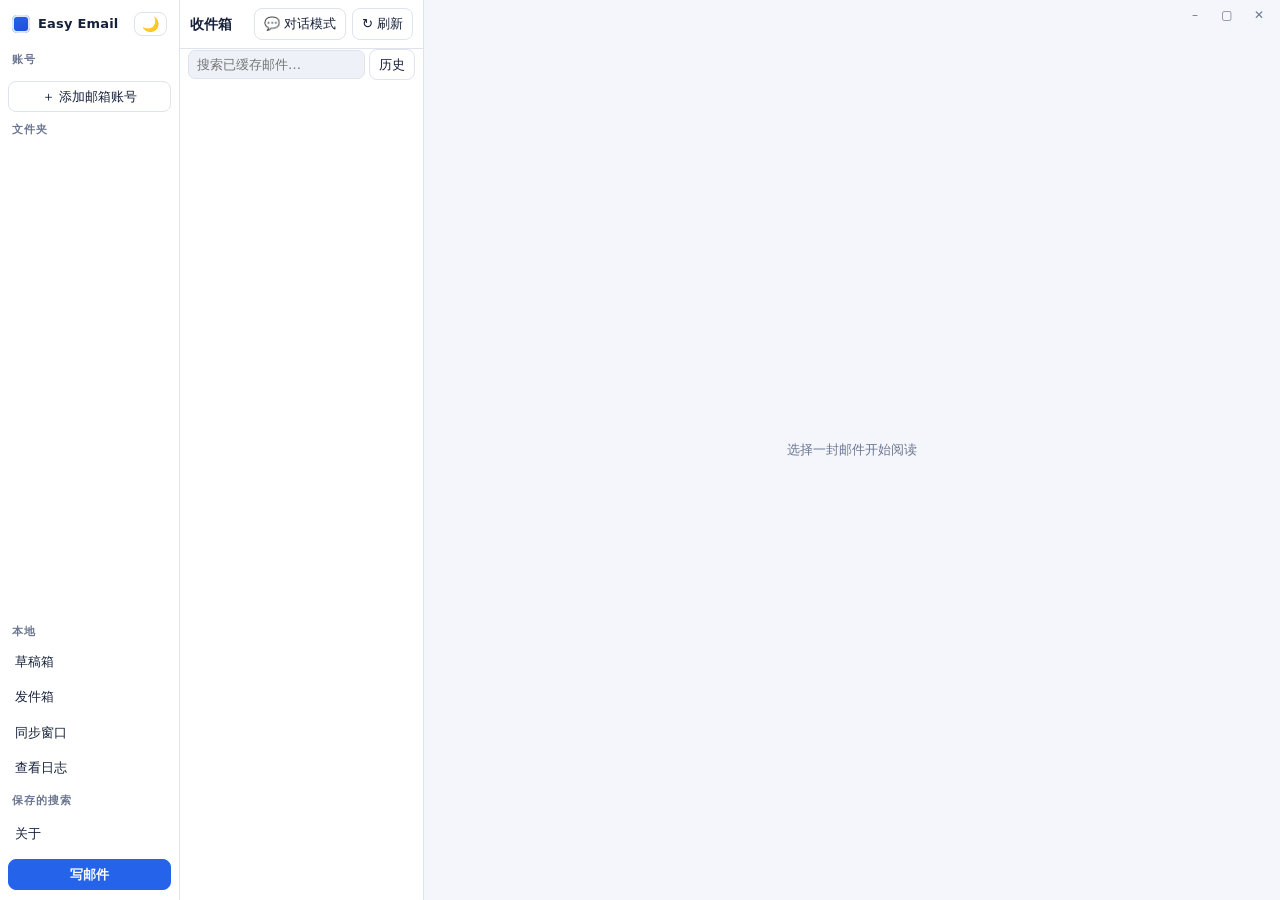
==== src/index.html @ 01ae7f0e "索引健康的自动探测与 heal：09 目标 5 剩下的（第 92 轮） - cache.rs 三件：fts_integrity_ok()（FTS5 自己的 integrity-check）、index" ====
<!DOCTYPE html>
<html lang="zh-CN">
  <head>
    <meta charset="UTF-8" />
    <meta name="viewport" content="width=device-width, initial-scale=1.0" />
    <!--
      The shell's own CSP. Mail bodies never render in this document: they go into a sandboxed
      iframe with its own stricter policy (see app.js -> buildSandboxedDocument).

      `img-src` has to permit https/http even though this document never renders mail HTML. A
      document loaded via `srcdoc` *inherits* the embedding document's CSP, and the two policies
      intersect. The iframe's own meta policy is what actually gates remote images — `data: blob:`
      by default, plus `https: http:` only after the user opts in for one message — so leaving
      `img-src` narrow here does not add protection, it only makes that per-message opt-in
      impossible: the shell's `img-src 'self' data:` won the intersection and every remote image
      failed to load with `naturalWidth: 0` even after "显示图片" was clicked.
    -->
    <meta
      http-equiv="Content-Security-Policy"
      content="default-src 'self'; img-src 'self' data: blob: https: http:; style-src 'self' 'unsafe-inline'; script-src 'self'; connect-src 'self' ipc: http://ipc.localhost"
    />
    <title>Easy Email</title>
    <link rel="stylesheet" href="style.css" />
    <!-- Must be synchronous and in <head>: it stamps `data-theme` before the first paint. See the
         header comment in theme.js. -->
    <script src="theme.js"></script>
  </head>
  <body>
    <div id="app">
      <!--
        The window's own title bar, drawn here because the native one is off (`decorations: false`).
        Two reason      <!-- ---------------------------------------------------------------- accounts + folders -->
      <aside id="sidebar">
        <div class="brand" data-tauri-drag-region>
          <span class="brand-mark"></span>
          <span>Easy Email</span>
          <button id="btn-theme" class="btn ghost icon" title="切换到深色模式" aria-label="切换主题">🌙</button>
        </div>

        <div class="section">
          <div class="section-title">账号</div>
          <div id="account-list" class="account-list"></div>
          <button id="btn-add-account" class="btn ghost block">＋ 添加邮箱账号</button>
        </div>

        <div class="section grow">
          <div class="section-title">文件夹</div>
          <div id="mailbox-list" class="mailbox-list"></div>
        </div>

        <!--
          Drafts are local (`user.db`), not a server folder, so they are listed separately from the
          mailbox tree rather than mixed into it: a "草稿箱" that appears only after the server
          answers would be missing exactly when the network is, which is when drafts matter most.
        -->
        <div class="section">
          <div class="section-title">本地</div>
          <button id="btn-drafts" class="row" type="button">
            <span class="label">草稿箱</span>
            <span id="drafts-count" class="count"></span>
          </button>
          <button id="btn-outbox" class="row" type="button">
            <span class="label">发件箱</span>
            <span id="outbox-count" class="count"></span>
          </button>
          <button id="btn-sync-window" class="row" type="button" title="决定客户端往回取多少邮件">
            <span class="label">同步窗口</span>
            <span id="sync-window-value" class="count"></span>
          </button>
          <!--
            The log, readable. Rotation (8 MB, seven files) only means something to the user if they
            can look at the thing being rotated; otherwise the cap is a promise about a file nobody
            sees.
          -->
          <button id="btn-log" class="row" type="button" title="查看最近的程序日志（最多 500 行，内容已脱敏）">
            <span class="label">查看日志</span>
          </button>
        </div>

        <!--
          Searches the user asked to keep (`design/09` §1 goal 7, SRCH-05). A row runs the query;
          the ✕ beside it deletes it, and ✎ renames it — three actions that all need a click the user
          meant, which is why delete and rename are separate small buttons rather than a menu on the
          row itself. The "所有账号" label is what the row shows when it is global: without it, a
          global row appearing after an account switch looks like it followed the user, which is
          exactly the thing that makes people wonder whether their mail leaked between accounts.
        -->
        <div class="section">
          <div class="section-title">保存的搜索</div>
          <div id="saved-searches" class="saved-searches"></div>
        </div>

        <!--
          Which build this is, and how to get a newer one. The version had no home in the UI at all
          before this: the only place it existed was the installer's filename, which is not something
          a user reporting a bug can be asked to read out.
        -->
        <div class="section">
          <button id="btn-about" class="row" type="button">
            <span class="label">关于</span>
            <span id="about-version" class="count"></span>
          </button>
        </div>

        <button id="btn-compose" class="btn primary block">写邮件</button>
      </aside>

      <!-- ---------------------------------------------------------------- message list -->
      <main id="list-pane">
        <header class="pane-header" data-tauri-drag-region>
          <h1 id="mailbox-title">收件箱</h1>
          <div class="pane-actions">
            <!--
              One switch for the whole app, not one per conversation: the user asked for "选了一个模式就
              全是这个模式". It is a preference, so it is remembered across restarts, and the label says
              which mode is *active* rather than what clicking will do.
            -->
            <button id="btn-view-mode" class="btn ghost" title="切换阅读视图">💬 对话模式</button>
            <button id="btn-refresh" class="btn ghost" title="重新拉取">↻ 刷新</button>
          </div>
        </header>
        <!--
          Says out loud that what is on screen came from the cache, not from the server, and why.
          Without it a stale inbox reads as an up-to-date one, which is the failure this whole cache
          exists to avoid (`design/20-v0.2-plan.md` V2-B). The wording comes from the backend's
          failure kind: "cannot reach the server" and "credential refused" need different remedies.
        -->
        <div id="sync-banner" class="sync-banner" hidden></div>
        <!--
          Search runs entirely against the local cache, so it keeps working offline and never waits
          on the server. The placeholder says so, because "no results" here can mean "not cached
          yet" rather than "not in your mailbox".
        -->
        <div class="search-bar">
          <input
            id="search-input"
            type="search"
            placeholder="搜索已缓存邮件…"
            autocomplete="off"
            spellcheck="false"
            title="多个词是 AND。可按字段限定：from: / to: / subject: / body: / filename:（附件名）。has:attachment 只找带附件的邮件。"
          />
          <button id="btn-search-clear" class="btn ghost" hidden title="退出搜索">✕</button>
          <!--
            Keeping the query in the box. Hidden until there is something to keep, because a "save"
            button next to an empty search box is a button that can only fail.
          -->
          <button
            id="btn-search-save"
            class="btn ghost"
            hidden
            title="把这个查询保存到侧栏，下次直接点"
          >
            保存
          </button>
          <!--
            What was just searched. A button rather than a focus popup: the panel appears when asked,
            because "I only want to change one word" should not begin with closing something.
          -->
          <button id="btn-search-history" class="btn ghost" title="最近搜过的查询">历史</button>
          <!--
            The dropdown itself. Hidden until the history button is pressed, and closed by anything
            that means "not this": another search, a click elsewhere, Escape. A panel that stays is a
            panel that ends up in a screenshot. It lives inside the bar so its absolute position is
            measured against the pane rather than the window.
          -->
          <div id="search-history" class="search-history" hidden></div>
        </div>
        <div id="search-status" class="search-status" hidden></div>
        <!--
          "Why does search not find that mail?" — asked here, answered here. The index is a second
          copy of the mail, and a row can leave it without anything failing, so nothing would ever
          say a word unless something asked. The repair is a button, not a background job: the
          rebuild clears the index first, so a search during it answers with less.
        -->
        <div id="index-health" class="index-health" hidden></div>
        <div id="message-list" class="message-list"></div>
        <div id="list-footer" class="list-footer" hidden>
          <button id="btn-load-more" class="btn ghost block">加载更多</button>
        </div>
      </main>

      <!-- ---------------------------------------------------------------- reader -->
      <section id="reader">
        <!--
          The window controls, where a Windows user reaches for them: the top-right corner. They float
          over the reading pane instead of sitting in a strip of their own, because a full-width strip
          costs a row of height on every screen just to hold three buttons (a real user's suggestion,
          M1a-67). The area to their left is the drag handle for the window — transparent, so nothing
          looks like a title bar, but an undecorated window has to be draggable from somewhere.
        -->
        <div id="reader-drag" data-tauri-drag-region></div>
        <div id="win-controls">
          <button id="win-min" class="winbtn" title="最小化" aria-label="最小化">&#x2013;</button>
          <button id="win-max" class="winbtn" title="最大化 / 还原" aria-label="最大化或还原">&#x25A2;</button>
          <button id="win-close" class="winbtn danger" title="关闭" aria-label="关闭">&#x2715;</button>
        </div>

        <div id="reader-placeholder" class="placeholder">
          <p>选择一封邮件开始阅读</p>
        </div>

        <article id="reader-body" hidden>
          <header class="reader-header">
            <h2 id="reader-subject"></h2>
            <div class="reader-meta">
              <div class="reader-from">
                <span id="reader-from-name"></span>
                <span id="reader-from-addr" class="muted"></span>
              </div>
              <time id="reader-date" class="muted"></time>
            </div>
            <div id="reader-to" class="reader-to muted"></div>
            <div class="reader-toolbar">
              <button id="btn-reply" class="btn ghost">回复</button>
              <button id="btn-forward" class="btn ghost">转发</button>
              <button id="btn-toggle-read" class="btn ghost">标为未读</button>
              <button id="btn-delete" class="btn danger">删除</button>
            </div>
          </header>

          <!--
            The body rendering surface. It is a single element that *moves*: in 单封 view it lives here,
            and in 对话 view it is mounted into the focused bubble. One surface rather than two means one
            sandboxed iframe on screen at a time — which is what keeps "显示图片" from leaking across a
            conversation, and what keeps a 20-message thread from being 20 copies of the renderer.
          -->
          <div id="body-surface">
            <div id="attachment-bar" class="attachment-bar" hidden></div>

            <div class="body-switch">
              <button id="tab-html" class="tab active">HTML</button>
              <button id="tab-text" class="tab">纯文本</button>
              <span class="remote-note">内嵌图片正常显示 · 远程图片默认拦截</span>
            </div>

            <div id="remote-image-bar" class="remote-image-bar" hidden>
              <span id="remote-image-text"></span>
              <button id="btn-show-remote" class="btn ghost">显示图片</button>
            </div>

            <!--
              Links (design/14 §5.3). The body never carries a followable `href` — the sanitiser keeps
              the target as `data-ee-href` — so this bar is how a link is opened at all. It shows the
              real host for every one of them, which is the part a click inside the frame could never
              tell the user.
            -->
            <div id="link-bar" class="link-bar" hidden></div>

            <iframe
              id="body-frame"
              class="body-frame"
              sandbox
              referrerpolicy="no-referrer"
            ></iframe>
            <pre id="body-text" class="body-text" hidden></pre>
          </div>
        </article>

        <!--
          对话模式 (design/08 §2/§5.2): the conversation as bubbles, oldest at the top, the user's own
          messages on the right. Exactly one bubble can be *expanded* and it holds the full body; every
          other bubble shows a text preview, and the whole conversation starts collapsed. That is what
          keeps the security boundary intact — see the note on `#body-surface`: there is one sandboxed
          renderer, so at most one message can be showing rendered HTML at a time.
        -->
        <div id="thread-view" hidden>
          <header class="thread-header">
            <h2 id="thread-subject"></h2>
            <div id="thread-meta" class="muted"></div>
            <div class="reader-toolbar">
              <button id="btn-thread-reply" class="btn ghost">回复</button>
              <button id="btn-thread-forward" class="btn ghost">转发</button>
              <button id="btn-thread-toggle-read" class="btn ghost">标为未读</button>
              <button id="btn-thread-delete" class="btn danger">删除</button>
            </div>
          </header>
          <div id="thread-bubbles" class="thread-bubbles"></div>
          <!--
            Reply without leaving the conversation. Pinned below the bubbles rather than scrolling with
            them, because the moment you want it is the moment you have finished reading. It goes
            through the outbox like every other send, so the undo window applies here too.
          -->
          <div id="thread-reply" class="thread-reply">
            <textarea
              id="thread-reply-text"
              rows="3"
              placeholder="在这里直接回复这个会话…（Ctrl+Enter 发送）"
            ></textarea>
            <div class="thread-reply-foot">
              <span id="thread-reply-target" class="hint"></span>
              <button id="btn-thread-send" class="btn primary">发送</button>
            </div>
          </div>
        </div>
      </section>
    </div>

    <div id="modal-root" class="modal-root" hidden></div>
    <div id="toast-root" class="toast-root"></div>

    <!-- Before app.js: it owns the payload shapes app.js sends (see the header of payload.js). -->
    <script src="window.js"></script>
    <script src="payload.js"></script>
    <script src="threads.js"></script>
    <script src="reply.js"></script>
    <script src="history.js"></script>
    <script src="saved-search.js"></script>
    <script src="vlist.js"></script>
    <script src="wizard.js"></script>
    <script src="app.js"></script>
  </body>
</html>
---- src/style.css ----
/* Easy Email — desktop shell styling.
   Light and dark are both driven by the same custom properties so nothing is duplicated.
   Light is the default; dark is opt-in via `data-theme`, which src/theme.js sets before first
   paint. See the note on the dark block below for why this is not `prefers-color-scheme`. */

:root {
  --bg: #f4f6fb;
  --surface: #ffffff;
  --surface-2: #eef1f8;
  --border: #dfe3ee;
  --text: #16203a;
  --text-muted: #6b7691;
  --accent: #2563eb;
  --accent-soft: #e3ecff;
  --danger: #c0392b;
  --danger-soft: #fdecea;
  --unread: #2563eb;
  --radius: 10px;
  --shadow: 0 1px 2px rgba(16, 24, 40, 0.06), 0 8px 24px rgba(16, 24, 40, 0.06);
  /* One home for the message-list row height. The list is windowed (`src/vlist.js`: only the
     viewport +/- 8 rows is in the DOM), and windowing only works with a measurable row height —
     index-to-offset would need measuring otherwise, and every measurement would force a re-render.
     `tools/vlist_test.mjs` fails if this value and `DEFAULT_ROW_HEIGHT` drift apart. */
  --msg-height: 56px;
  /* Tells the engine to draw native widgets — <select> popups, scrollbars, spinners — for a
     light background. Without this the dropdown list keeps its light-mode text colour and
     renders black-on-dark against our dark surface. */
  color-scheme: light;
}

/*
  Dark is opt-in, not automatic.

  This block used to be `@media (prefers-color-scheme: dark)`, which made the app follow the
  operating system. On a machine with Windows set to dark there was then no way to get a light UI at
  all — the media query outranks any rule driven by a class, so a toggle could not have overridden
  it either. Keying off an attribute instead makes the app's own setting authoritative and keeps
  light as the default for everyone.

  `color-scheme` must move with the theme: it is what tells the engine how to draw native widgets
  (`<select>` popups, scrollbars). Leaving it at `light` while the surfaces go dark is exactly the
  bug that produced a black-on-dark provider dropdown.
*/
:root[data-theme='dark'] {
  --bg: #10151f;
  --surface: #171d29;
  --surface-2: #1f2635;
  --border: #2a3345;
  --text: #e6eaf3;
  --text-muted: #98a2b8;
  --accent: #6098ff;
  --accent-soft: #1d2c48;
  --danger: #ff7b6b;
  --danger-soft: #3a2320;
  --unread: #6098ff;
  --shadow: 0 1px 2px rgba(0, 0, 0, 0.3), 0 8px 24px rgba(0, 0, 0, 0.35);
  color-scheme: dark;
}

* {
  box-sizing: border-box;
}

/*
  The `hidden` attribute must win over any display rule below. Without !important, an id or
  class selector such as `#reader-body { display: flex }` has higher specificity than the user
  agent's `[hidden] { display: none }`, so elements toggled with `.hidden = true` would silently
  stay visible.
*/
[hidden] {
  display: none !important;
}

html,
body {
  height: 100%;
  margin: 0;
}

body {
  font: 13px/1.5 "Segoe UI", "Microsoft YaHei", system-ui, -apple-system, sans-serif;
  color: var(--text);
  background: var(--bg);
  overflow: hidden;
}

button,
input,
textarea {
  font: inherit;
  color: inherit;
}

/* ---------------------------------------------------------------- layout */

#app {
  /*
    The three-column grid, and it has to live *here*: `#app` is the element in the markup, and a
    template left behind on a wrapper that no longer exists is how the panes silently became one
    column stacked on top of each other (M1a-67 → caught by looking at a screenshot, not by measuring).

    minmax() rather than fixed widths: on a small or high-DPI display the window can be only ~650 CSS
    px wide, and a fixed `232px 340px 1fr` leaves the reading pane with nothing. With these minimums
    the side panes give way first and the reader keeps a usable 240px.

    Both side panes are deliberately narrow: this is a reading app, and the mail itself is the only
    thing that needs room. At the 993 CSS px this machine provides, these maximums leave the reader
    ~569px instead of the ~421px the previous 232/340 gave it. Labels that no longer fit ellipsize
    (`.row .label`) and carry a `title`, so nothing becomes unreachable.
  */
  display: grid;
  grid-template-columns: minmax(116px, 180px) minmax(168px, 244px) minmax(280px, 1fr);
  /*
    The row must be pinned too. With `grid-auto-rows: auto` the single implicit row is sized by
    content, so the panes grew to their full content height (~3363px on a real mailbox) and
    overflowed the viewport, where `body { overflow: hidden }` silently clipped them. That also
    starved each pane's own `overflow-y: auto`, since a flex child only scrolls when its height
    is constrained. `minmax(0, 1fr)` supplies the constraint: `1fr` alone would keep an `auto`
    minimum and let the content win again.
  */
  grid-template-rows: minmax(0, 1fr);
  height: 100vh;
}

/*
  The drag handle and the window buttons.

  `-webkit-app-region` is not used: Tauri's `data-tauri-drag-region` is what its window manager listens
  for, and Tauri only starts a drag when the *event target itself* carries the attribute — so buttons
  placed next to the strip keep their clicks.
*/
#reader-drag {
  position: absolute;
  top: 0;
  left: 0;
  right: 104px;
  height: 30px;
  z-index: 4;
}

#win-controls {
  position: absolute;
  top: 4px;
  right: 6px;
  display: flex;
  gap: 2px;
  z-index: 5;
}

.winbtn {
  width: 30px;
  height: 22px;
  border: 0;
  border-radius: 6px;
  background: transparent;
  color: var(--text-muted);
  font-size: 12px;
  line-height: 1;
  cursor: pointer;
}

.winbtn:hover {
  background: var(--surface-2);
  color: var(--text);
}

/* Closing is the one destructive control up here, and it should look like it. */
.winbtn.danger:hover {
  background: #dc2626;
  color: #fff;
}

#reader {
  position: relative;
}

#sidebar {
  display: flex;
  flex-direction: column;
  gap: 10px;
  padding: 10px 8px;
  background: var(--surface);
  border-right: 1px solid var(--border);
  overflow: hidden;
}

.brand {
  display: flex;
  align-items: center;
  gap: 8px;
  font-weight: 650;
  letter-spacing: 0.2px;
  padding: 2px 4px 6px;
}

.brand-mark {
  width: 18px;
  height: 18px;
  border-radius: 5px;
  background: linear-gradient(160deg, #2563eb, #1d4ed8);
  box-shadow: inset 0 0 0 2px rgba(255, 255, 255, 0.85);
}

/* The theme toggle sits at the end of the brand row. `margin-left: auto` keeps it right-aligned
   without adding a wrapper element to the flex row. */
.brand .btn.icon {
  margin-left: auto;
  padding: 4px 7px;
  font-size: 14px;
  line-height: 1;
}

.section {
  display: flex;
  flex-direction: column;
  gap: 6px;
  min-height: 0;
}

.section.grow {
  flex: 1;
}

.section-title {
  font-size: 11px;
  font-weight: 650;
  letter-spacing: 0.08em;
  text-transform: uppercase;
  color: var(--text-muted);
  padding: 0 4px;
}

.account-list,
.mailbox-list {
  display: flex;
  flex-direction: column;
  gap: 2px;
  overflow-y: auto;
  min-height: 0;
}

/* ---------------------------------------------------------------- buttons */

.btn {
  border: 1px solid var(--border);
  background: var(--surface);
  border-radius: 8px;
  padding: 5px 9px;
  cursor: pointer;
  transition: background 0.12s ease, border-color 0.12s ease;
}

.btn:hover:not(:disabled) {
  background: var(--surface-2);
}

.btn:disabled {
  opacity: 0.5;
  cursor: not-allowed;
}

.btn.block {
  width: 100%;
}

.btn.primary {
  background: var(--accent);
  border-color: var(--accent);
  color: #fff;
  font-weight: 600;
}

.btn.primary:hover:not(:disabled) {
  filter: brightness(1.08);
}

.btn.danger {
  color: var(--danger);
  border-color: color-mix(in srgb, var(--danger) 35%, var(--border));
}

.btn.danger:hover:not(:disabled) {
  background: var(--danger-soft);
}

.btn.ghost {
  background: transparent;
}

/* A button that lives inside a line of text (the search status line), so it must not push the line
   taller than the 11px text it sits in. Same shape as the toast's action button. */
.btn.small {
  padding: 1px 6px;
  font-size: 11px;
  line-height: 1.4;
  margin-left: 4px;
  vertical-align: baseline;
}

/* ---------------------------------------------------------------- list rows */

.row {
  display: flex;
  align-items: center;
  gap: 6px;
  padding: 4px 6px;
  border-radius: 8px;
  cursor: pointer;
  border: 1px solid transparent;
  text-align: left;
  width: 100%;
  background: transparent;
}

.row:hover {
  background: var(--surface-2);
}

.row.active {
  background: var(--accent-soft);
  border-color: color-mix(in srgb, var(--accent) 30%, transparent);
}

.row .label {
  flex: 1;
  overflow: hidden;
  text-overflow: ellipsis;
  white-space: nowrap;
}

/* The per-account notification bell: small, clickable, and quiet until hovered — it is a preference,
   not an action the user came to the sidebar to perform. */
.row .reauth {
  flex: none;
  cursor: pointer;
  font-size: 12px;
  opacity: 0.7;
}

.row .reauth:hover {
  opacity: 1;
}

.row .notify {
  flex: none;
  cursor: pointer;
  font-size: 12px;
  opacity: 0.55;
}

.row .notify:hover {
  opacity: 1;
}
.row .count {
  font-size: 12px;
  color: var(--text-muted);
  font-variant-numeric: tabular-nums;
}

.row .dot {
  width: 7px;
  height: 7px;
  border-radius: 50%;
  background: var(--unread);
  flex: none;
}

/* ---------------------------------------------------------------- message list */

#list-pane {
  display: flex;
  flex-direction: column;
  background: var(--surface);
  border-right: 1px solid var(--border);
  min-width: 0;
}

.pane-header {
  display: flex;
  align-items: center;
  justify-content: space-between;
  gap: 8px;
  padding: 8px 10px;
  border-bottom: 1px solid var(--border);
  flex: none;
}

.pane-header h1 {
  font-size: 13.5px;
  margin: 0;
  overflow: hidden;
  text-overflow: ellipsis;
  white-space: nowrap;
}

.pane-actions {
  display: flex;
  gap: 6px;
}

/* Search runs against the local cache only, so it needs no spinner and no network state.
   `position: relative` is here for the history dropdown below, which is positioned against the pane
   rather than the window — the difference between a panel that opens over the list and one that
   opens over the reader. */
.search-bar {
  position: relative;
  display: flex;
  align-items: center;
  gap: 4px;
  padding: 0 8px 7px;
}

.search-bar input {
  flex: 1;
  min-width: 0;
  padding: 4px 8px;
  border: 1px solid var(--border);
  border-radius: 7px;
  background: var(--surface-2);
}

.search-bar input:focus {
  outline: none;
  border-color: var(--accent);
  background: var(--surface);
}

/* A `type="search"` input gets a native clear button in Chromium, which sat next to ours and gave
   the row two ✕s. Ours is the one that also leaves search mode, so the native one goes. */
.search-bar input::-webkit-search-cancel-button {
  display: none;
}

.search-status {
  padding: 0 10px 6px;
  font-size: 11px;
  color: var(--text-muted);
}

/* The one red line in this pane, because it is the one thing the user has to act on. */
.index-health {
  display: flex;
  align-items: center;
  gap: 6px;
  padding: 0 10px 6px;
  font-size: 11px;
  color: var(--danger);
}

/*
  Recent queries. It overlaps the list below it on purpose — it is a dropdown, and a real one costs
  the list a row for the second it is open rather than pushing the messages the user is looking at
  down the screen.
*/
.search-history {
  position: absolute;
  z-index: 5;
  top: 34px;
  right: 8px;
  left: 8px;
  overflow: auto;
  max-height: 240px;
  padding: 4px;
  border: 1px solid var(--border);
  border-radius: var(--radius);
  background: var(--surface);
  box-shadow: var(--shadow);
}

.search-history .row {
  width: 100%;
}

/* The query, not just the row: two histories that look alike are one history you cannot pick from. */
.search-history .saved-hint {
  font-size: 11px;
}

/* "清空历史" spans the panel rather than sitting in the row rhythm: it is not a query. */
.saved-act-full {
  width: 100%;
  margin-top: 2px;
  border-top: 1px solid var(--border);
  border-radius: 0;
  color: var(--text-dim);
  font-size: 11px;
  text-align: center;
}

/* "This is cached data, and here is why." Deliberately quieter than a toast: it stays until the
   next successful refresh, so it must not shout, and it must not look like an error the user
   caused. Only the auth wording gets the danger colour, because that one is actionable. */
.sync-banner {
  display: flex;
  align-items: center;
  gap: 8px;
  margin: 0 10px 6px;
  padding: 6px 10px;
  font-size: 12px;
  border-radius: 6px;
  background: var(--surface-2, var(--bg-soft));
  border: 1px solid var(--border);
  color: var(--text-muted);
}

.sync-banner.auth {
  border-color: color-mix(in srgb, var(--danger) 35%, var(--border));
  color: var(--danger);
}

.sync-banner .btn.small {
  margin-left: auto;
}

/* About dialog: the version is the point, so it is the biggest thing in there; the note explains
   why there is no "check for updates" button yet without apologising for it. */
.about-line {
  margin: 0 0 8px;
  font-size: 14px;
}

.about-line strong {
  font-variant-numeric: tabular-nums;
}

.about-note {
  margin: 0;
  font-size: 12px;
  line-height: 1.6;
  color: var(--text-muted);
}

/* Which folder a search hit came from, shown only while searching. */
.search-hint {
  margin: 2px 0 0;
  font-size: 11.5px;
  color: var(--danger);
  line-height: 1.4;
}

.msg-folder {
  font-size: 10px;
  color: var(--accent);
  background: var(--accent-soft);
  border-radius: 4px;
  padding: 0 4px;
  margin-right: 4px;
}

.message-list {
  flex: 1;
  overflow-y: auto;
  min-height: 0;
}

/* Virtualised list: two fixed-height rows (a conversation header and a folded child) inside a
   container that is only as tall as the viewport plus overscan. The sizer gives the scrollbar the
   whole list's height; the window is positioned at the first rendered row. */
.vlist-sizer {
  position: relative;
  width: 100%;
}

.vlist-window {
  position: absolute;
  left: 0;
  right: 0;
  top: 0;
}

.msg {
  display: block;
  width: 100%;
  text-align: left;
  border: none;
  border-bottom: 1px solid var(--border);
  background: transparent;
  padding: 6px 9px;
  cursor: pointer;
  /* Fixed height, so the window can compute offsets instead of measuring (design/15 §6). A long
     subject truncates instead of wrapping — the visible half of "10万封不卡". */
  box-sizing: border-box;
  height: var(--msg-height);
  overflow: hidden;
}

.msg:hover {
  background: var(--surface-2);
}

.msg.selected {
  background: var(--accent-soft);
}

.msg-top {
  display: flex;
  justify-content: space-between;
  gap: 8px;
  align-items: baseline;
}

.msg-from {
  font-weight: 600;
  overflow: hidden;
  text-overflow: ellipsis;
  white-space: nowrap;
}

.msg-date {
  font-size: 11px;
  color: var(--text-muted);
  flex: none;
  font-variant-numeric: tabular-nums;
}

.msg-subject {
  margin-top: 1px;
  overflow: hidden;
  text-overflow: ellipsis;
  white-space: nowrap;
}

.msg.unread .msg-from,
.msg.unread .msg-subject {
  font-weight: 700;
}

/* How many messages a conversation row stands for. Muted rather than bold: it is context, not a
   notification — the bold subject already says whether something in there is unread. */
.msg-count {
  margin-left: 6px;
  padding: 0 5px;
  border-radius: 8px;
  background: var(--surface-2);
  color: var(--text-muted);
  font-size: 11px;
  font-variant-numeric: tabular-nums;
}
/* The fold control and the messages it reveals. The caret is inline with the sender so the row keeps
   one line of height; the children are indented and slightly dimmed so the conversation's main row
   still reads as the row. */
.msg-caret {
  display: inline-block;
  width: 14px;
  color: var(--text-muted);
  cursor: pointer;
  user-select: none;
}

.msg-caret:hover {
  color: var(--accent);
}

.thread-child {
  padding-left: 22px;
  border-bottom-style: dashed;
  opacity: 0.85;
}
.msg.unread {
  box-shadow: inset 3px 0 0 var(--unread);
}

/* The unread marker itself. A filled dot, with an empty one for read rows so the subject keeps one
   baseline across the list: a marker that only exists on unread rows shifts every subject to the
   left when a row turns read, which is visible as the list jumping. Sized to the font, not fixed
   pixels, so it sits on the sender's baseline rather than next to it. */
.unread-dot {
  flex: none;
  align-self: center;
  width: 8px;
  height: 8px;
  margin-right: 7px;
  border-radius: 50%;
  background: var(--unread);
}

.unread-dot.read {
  background: transparent;
  box-shadow: inset 0 0 0 1px var(--border);
}

/* Sidebar badge: how many messages in this folder are unread. `99+` past a hundred, because an
   exact number stops being readable at that width and the distinction stops mattering. */
.unread-badge {
  flex: none;
  margin-left: auto;
  padding: 0 6px;
  border-radius: 9px;
  background: var(--unread);
  color: #fff;
  font-size: 11px;
  font-weight: 600;
  font-variant-numeric: tabular-nums;
  line-height: 16px;
}

/* The draft rows reuse the message layout (`.msg`), so a drafts list reads like the mail lists
   beside it. This is the one part that has no message equivalent: the per-row action. */
.draft-actions {
  display: flex;
  align-items: center;
  justify-content: space-between;
  gap: 8px;
  margin-top: 3px;
  font-size: 11px;
}

.draft-actions .btn {
  padding: 1px 7px;
  font-size: 11px;
}

/* Outbox rows reuse `.msg` and `.draft-actions` too. What they add is a state line, the undo
   countdown, and — for a message that failed — the server's reason and a red edge so it is not lost
   among the delivered ones. */
.outbox-trouble {
  box-shadow: inset 3px 0 0 var(--danger);
}

.outbox-buttons {
  display: flex;
  gap: 6px;
}

.outbox-buttons .btn {
  padding: 1px 7px;
  font-size: 11px;
}

.outbox-note {
  margin-top: 2px;
  font-size: 11px;
  color: var(--accent);
}

.outbox-error {
  margin-top: 2px;
  font-size: 11px;
  color: var(--danger);
  white-space: pre-wrap;
}

.list-footer {
  padding: 10px;
  border-top: 1px solid var(--border);  flex: none;
}

/* ---------------------------------------------------------------- reader */

#reader {
  display: flex;
  flex-direction: column;
  min-width: 0;
  overflow: hidden;
  background: var(--bg);
}

.placeholder {
  margin: auto;
  color: var(--text-muted);
}

#reader-body {
  display: flex;
  flex-direction: column;
  height: 100%;
  min-height: 0;
}

.reader-header {
  padding: 11px 14px 8px;
  border-bottom: 1px solid var(--border);
  background: var(--surface);
  flex: none;
}

.diag-preview {
  max-height: 220px;
  overflow: auto;
  margin: 6px 0 0;
  padding: 8px;
  border: 1px solid var(--border);
  border-radius: var(--radius);
  background: var(--surface-2);
  font-family: ui-monospace, SFMono-Regular, Menlo, Consolas, monospace;
  font-size: 11px;
  line-height: 1.5;
  white-space: pre-wrap;
  word-break: break-all;
}

.about-diag {
  margin-top: 8px;
}

/* The one check box in the about panel: "include sample headers, off until you ask for it". */
.about-check {
  display: flex;
  align-items: flex-start;
  gap: 6px;
  margin-top: 6px;
  font-size: 11px;
  line-height: 1.5;
  color: var(--text-muted);
  cursor: pointer;
}

.about-check input {
  margin-top: 2px;
}

/* ---------------------------------------------------------------- saved searches */

.saved-searches:empty {
  display: none;
}

.saved-empty {
  margin: 2px 0 4px;
  padding: 0 8px;
  color: var(--text-dim);
  font-size: 11px;
  line-height: 1.5;
}

/*
  One row: the name runs the query, and ✎ / ✕ sit beside it. They are separate small buttons rather
  than a menu on the row, because deleting a saved search is a click a user would rather not make by
  accident, and the only way to be sure they did not is to ask them to aim at something small.
*/
.saved-row {
  display: flex;
  align-items: stretch;
  gap: 2px;
}

.saved-row .row {
  flex: 1;
  min-width: 0;
}

.saved-row .row.active .label {
  color: var(--accent);
}

/* The query, faintly, under a name that is not the query: the row people re-type wrong. */
.saved-hint {
  display: block;
  overflow: hidden;
  color: var(--text-dim);
  font-size: 10px;
  white-space: nowrap;
  text-overflow: ellipsis;
}

.saved-act {
  flex: none;
  width: 22px;
  border: 0;
  border-radius: var(--radius);
  background: transparent;
  color: var(--text-dim);
  font-size: 11px;
  line-height: 1;
  cursor: pointer;
}

.saved-act:hover {
  background: var(--surface-2);
  color: var(--text);
}

.field {
  display: block;
  margin-bottom: 8px;
}

.field-label {
  display: block;
  margin-bottom: 4px;
  color: var(--text-dim);
  font-size: 12px;
}

.field input {
  width: 100%;
  padding: 6px 8px;
  border: 1px solid var(--border);
  border-radius: var(--radius);
  background: var(--surface-2);
  color: var(--text);
  font-size: 13px;
}

.reader-header h2 {
  margin: 0 0 6px;
  font-size: 15.5px;
  line-height: 1.35;
  word-break: break-word;
}

.reader-meta {
  display: flex;
  /* Wrapping keeps a long sender block from ever being forced into the date. */
  flex-wrap: wrap;
  justify-content: space-between;
  gap: 4px 12px;
  align-items: baseline;
}

.reader-from {
  display: flex;
  /* If the name and the address cannot share a line, the address drops to the next one instead of
     overflowing sideways. */
  flex-wrap: wrap;
  gap: 2px 6px;
  align-items: baseline;
  /* Must stay 0. A flex item's automatic minimum size is its min-content width, so without this
     the block could not shrink below the sender address's full unbreakable width — it grew past
     the date and the two rendered on top of each other. */
  min-width: 0;
}

#reader-from-name {
  font-weight: 600;
  /* A name wrapped mid-word reads as a layout failure, not as a name. */
  white-space: nowrap;
  min-width: 0;
  overflow: hidden;
  text-overflow: ellipsis;
}

#reader-from-addr {
  /* Clamp rather than push: `min-width: 0` lets it shrink, and the ellipsis keeps the row tidy.
     app.js sets a `title` so the full address stays reachable. */
  min-width: 0;
  white-space: nowrap;
  overflow: hidden;
  text-overflow: ellipsis;
}

#reader-date {
  /* The date anchors this row: never squeeze it, never let it wrap. */
  flex: none;
  white-space: nowrap;
}

.reader-to {
  margin-top: 4px;
  font-size: 12px;
  word-break: break-word;
}

.muted {
  color: var(--text-muted);
}

.reader-toolbar {
  display: flex;
  gap: 8px;
  margin-top: 12px;
  flex-wrap: wrap;
}

.attachment-bar {
  display: flex;
  flex-wrap: wrap;
  gap: 8px;
  padding: 10px 20px;
  background: var(--surface);
  border-bottom: 1px solid var(--border);
  flex: none;
}

.attachment {
  display: inline-flex;
  align-items: center;
  gap: 6px;
  border: 1px solid var(--border);
  background: var(--surface-2);
  border-radius: 999px;
  padding: 4px 10px;
  font-size: 12px;
  max-width: 320px;
  /* It is a button now: clicking saves the file, so it has to look and behave like one. */
  cursor: pointer;
  font-family: inherit;
  color: inherit;
}

.attachment:hover:not(:disabled) {
  background: var(--accent-soft);
  border-color: color-mix(in srgb, var(--accent) 35%, var(--border));
}

.attachment:disabled {
  cursor: progress;
  opacity: 0.6;
}

.attachment .name {
  overflow: hidden;
  text-overflow: ellipsis;
  white-space: nowrap;
}

/* Attachment chips inside the composer: the same chip, plus a way to take it off again. */
.compose-attachments {
  display: flex;
  flex-wrap: wrap;
  gap: 6px;
  margin-bottom: 6px;
}

.compose-attachments .attachment .remove {
  border: none;
  background: transparent;
  color: var(--text-muted);
  cursor: pointer;
  padding: 0 2px;
  font-size: 12px;
}

.compose-attachments .attachment .remove:hover {
  color: var(--danger);
}

.body-switch {
  display: flex;
  align-items: center;
  gap: 10px;
  padding: 8px 20px;
  border-bottom: 1px solid var(--border);
  flex: none;
}

.tab {
  border: none;
  background: transparent;
  padding: 4px 10px;
  border-radius: 6px;
  cursor: pointer;
  color: var(--text-muted);
}

.tab.active {
  background: var(--accent-soft);
  color: var(--text);
  font-weight: 600;
}

.remote-note {
  margin-left: auto;
  font-size: 11px;
  color: var(--text-muted);
}

/* Shown only when the body actually references remote images and the user has not opted in. */
.remote-image-bar {
  display: flex;
  align-items: center;
  gap: 12px;
  padding: 8px 20px;
  border-bottom: 1px solid var(--border);
  background: color-mix(in srgb, #d97706 12%, var(--surface));
  font-size: 12.5px;
  flex: none;
}

.remote-image-bar span {
  flex: 1;
  overflow-wrap: anywhere;
}

.body-frame {
  flex: 1;
  width: 100%;
  border: none;
  background: #fff;
  min-height: 0;
}

/*
  Links (design/14 §5.3). Shown only when the body contains any, because the frame never carries a
  followable `href` — every link is opened from here, and every chip names the host it will visit.
*/
.link-bar {
  display: flex;
  flex-wrap: wrap;
  align-items: center;
  gap: 6px;
  padding: 8px 20px;
  border-bottom: 1px solid var(--border);
  background: var(--surface);
  font-size: 12.5px;
  flex: none;
}

.link-bar-title {
  color: var(--muted);
  margin-right: 4px;
}

.link-chip {
  max-width: 320px;
  overflow: hidden;
  text-overflow: ellipsis;
  white-space: nowrap;
  padding: 3px 10px;
  border: 1px solid var(--border);
  border-radius: 999px;
  background: var(--bg);
  color: inherit;
  font: inherit;
  cursor: pointer;
}

.link-chip:hover {
  border-color: var(--accent);
}

.link-warning {
  flex: 1;
  min-width: 240px;
  overflow-wrap: anywhere;
  color: #b45309;
}

.body-text {
  flex: 1;
  margin: 0;
  padding: 16px 20px;
  overflow: auto;
  white-space: pre-wrap;
  word-break: break-word;
  font: 13px/1.65 "Cascadia Mono", Consolas, "Microsoft YaHei", monospace;
  background: var(--surface);
}

/* The body surface lives in two places — inside `#reader-body` for 单封 view, and inside the focused
   bubble for 对话 view — so it carries its own layout rather than inheriting from either parent. */
#body-surface {
  display: flex;
  flex-direction: column;
  flex: 1;
  min-height: 0;
}

/* ---------------------------------------------------------------- conversation view */

#thread-view {
  display: flex;
  flex-direction: column;
  /* `flex: 1` rather than `height: 100%`: the parent is a flex column whose own height comes from the
     grid row, and a percentage against it is the kind of thing that silently resolves to auto. */
  flex: 1;
  min-height: 0;
}

.thread-header {
  padding: 11px 14px 8px;
  border-bottom: 1px solid var(--border);
  background: var(--surface);
  flex: none;
}

.thread-header h2 {
  margin: 0 0 6px;
  font-size: 15.5px;
  line-height: 1.35;
  word-break: break-word;
}

.thread-bubbles {
  flex: 1;
  min-height: 0;
  overflow-y: auto;
  padding: 12px 14px 18px;
  display: flex;
  flex-direction: column;
  gap: 10px;
}

/* A bubble hugs its content and stays on one side. The expanded one takes the full width instead,
   because it contains the message itself rather than a preview of it. */
.bubble {
  align-self: flex-start;
  /* Not optional in a scrollable flex column. `flex-shrink` defaults to 1, and the *automatic minimum
     size* that normally stops an item being squashed below its content only applies while `overflow` is
     `visible` — so the focused bubble, which clips its corners, collapsed to 1px while every preview
     beside it stayed 55px. Measured, not guessed: `min-height: auto` and `overflow: hidden` cannot both
     hold. */
  flex: none;
  max-width: 78%;
  border: 1px solid var(--border);
  border-radius: 12px;
  background: var(--surface);
  padding: 7px 11px 9px;
  cursor: pointer;
}

.bubble.mine {
  align-self: flex-end;
  background: var(--accent-soft);
  border-color: color-mix(in srgb, var(--accent) 30%, var(--border));
}

.bubble.focused {
  align-self: stretch;
  max-width: none;
  padding: 0;
  overflow: hidden;
}

/* Only the head collapses an expanded bubble: the body below it is a live document the user is
   reading, selecting text in, and clicking links inside. */
.bubble.focused .bubble-head {
  cursor: pointer;
}

.bubble-head {
  display: flex;
  align-items: baseline;
  justify-content: space-between;
  gap: 10px;
  font-size: 11.5px;
  color: var(--text-muted);
}

/* ▸ collapsed / ▾ expanded — the affordance that says a bubble is clickable at all. */
.bubble-head .chevron {
  flex: none;
  width: 1em;
  font-size: 10px;
  line-height: 1;
  color: var(--text-muted);
}

.bubble-head .spacer {
  flex: 1;
}

.bubble.focused .bubble-head {
  padding: 8px 12px 4px;
}

.bubble-head .who {
  font-weight: 600;
  color: var(--text);
  overflow: hidden;
  text-overflow: ellipsis;
  white-space: nowrap;
}

/* The point of a preview is that it is short: anything longer is read by focusing the bubble. */
.bubble-preview {
  margin-top: 3px;
  font-size: 12.5px;
  line-height: 1.5;
  color: var(--text-muted);
  display: -webkit-box;
  -webkit-line-clamp: 4;
  -webkit-box-orient: vertical;
  overflow: hidden;
  overflow-wrap: anywhere;
}

.bubble-note {
  margin-top: 3px;
  font-size: 11.5px;
  color: var(--text-muted);
  font-style: italic;
}

.bubble-body {
  display: flex;
  flex-direction: column;
}

.bubble-body #body-surface {
  flex: none;
}

/* The body frame gets a bounded height inside a conversation: it scrolls its own content, and the
   column keeps scrolling past it, so a 5000-word reply does not push the rest of the thread away. */
.bubble.focused .body-frame {
  flex: none;
  height: min(58vh, 560px);
}

.bubble.focused .body-text {
  flex: none;
  max-height: min(58vh, 560px);
}

.bubble .body-switch,
.bubble .remote-image-bar,
.bubble .attachment-bar {
  padding-left: 12px;
  padding-right: 12px;
}

/* ---------------------------------------------------------------- replying inside a conversation */

/* Pinned under the bubbles, never scrolled away with them: the moment it is wanted is the moment the
   last message has been read. `flex: none` on a flex column is what keeps it from being squeezed by a
   long conversation above it. */
.thread-reply {
  flex: none;
  border-top: 1px solid var(--border);
  background: var(--surface);
  padding: 9px 14px 11px;
  display: flex;
  flex-direction: column;
  gap: 7px;
}

.thread-reply textarea {
  width: 100%;
  min-height: 54px;
  max-height: 30vh;
  resize: vertical;
  font: inherit;
  font-size: 13px;
  line-height: 1.5;
  padding: 7px 9px;
  border: 1px solid var(--border);
  border-radius: 8px;
  background: var(--bg);
  color: var(--text);
}

.thread-reply-foot {
  display: flex;
  align-items: center;
  justify-content: space-between;
  gap: 10px;
}

/* The address line is the one thing that must not be a surprise: it says who the reply goes to before
   the button is pressed, and it is recomputed whenever the expanded bubble changes. */
.thread-reply-foot .hint {
  overflow: hidden;
  text-overflow: ellipsis;
  white-space: nowrap;
}

/* ---------------------------------------------------------------- modal */

.modal-root {
  position: fixed;
  inset: 0;
  background: rgba(12, 18, 32, 0.45);
  display: flex;
  align-items: center;
  justify-content: center;
  padding: 24px;
  z-index: 40;
}

.modal {
  background: var(--surface);
  border-radius: 14px;
  box-shadow: var(--shadow);
  width: min(640px, 100%);
  max-height: 88vh;
  display: flex;
  flex-direction: column;
  overflow: hidden;
}

.modal-head {
  padding: 16px 20px;
  border-bottom: 1px solid var(--border);
  display: flex;
  justify-content: space-between;
  align-items: center;
  gap: 12px;
}

.modal-head h3 {
  margin: 0;
  font-size: 16px;
}

.modal-body {
  padding: 18px 20px;
  overflow-y: auto;
  display: flex;
  flex-direction: column;
  gap: 14px;
}

.modal-foot {
  padding: 14px 20px;
  border-top: 1px solid var(--border);
  display: flex;
  justify-content: flex-end;
  gap: 10px;
  align-items: center;
}

.field {
  display: flex;
  flex-direction: column;
  gap: 5px;
}

.field label {
  font-size: 12px;
  font-weight: 600;
  color: var(--text-muted);
}

.field input,
.field textarea,
.field select {
  border: 1px solid var(--border);
  border-radius: 8px;
  padding: 8px 10px;
  background: var(--surface);
  /* Set explicitly: form controls do not reliably inherit `color`, and a dark background with
     the engine's default black text is unreadable. */
  color: var(--text);
  width: 100%;
}

/* The dropdown list is painted by the engine, not by our box, so it needs its own colours.
   `color-scheme` on :root handles the common case; these rules cover engines that do not. */
.field select option {
  background: var(--surface);
  color: var(--text);
}

.field textarea {
  resize: vertical;
  min-height: 160px;
  font: 13px/1.6 "Cascadia Mono", Consolas, "Microsoft YaHei", monospace;
}

.field .hint {
  font-size: 12px;
  color: var(--text-muted);
}

/* The composer's autosave line ("草稿 · 已保存 14:32"). It is the only place the app tells the
   user that what they are typing is already on disk, so it is always visible rather than only
   appearing on a failure. */
.compose-status {
  font-size: 12px;
  color: var(--text-muted);
  min-height: 16px;
}

.compose-status.err {
  color: var(--danger);
}

/* The sync-window picker: one option per line, with the number field sitting inside its label
   ("最近 [2] 年") so the sentence reads as one thing. */
.quota-status {`r`n  font-size: 12px;`r`n  color: var(--text-muted);`r`n  background: var(--surface-2);`r`n  border-radius: 8px;`r`n  padding: 8px 10px;`r`n}`r`n`r`n.sync-options {
  gap: 10px;
}

.radio-row {
  display: flex;
  align-items: center;
  gap: 8px;
  font-size: 13px;
  cursor: pointer;
}

.radio-row input[type='radio'] {
  flex: none;
  width: auto;
}

.inline-number {
  width: 5.5em;
  display: inline-block;
  padding: 3px 6px;
  border: 1px solid var(--border);
  border-radius: 6px;
  background: var(--surface);
  color: var(--text);
}

.grid-2 {  display: grid;
  grid-template-columns: 1fr 1fr;
  gap: 12px;
}

/* The two ways in, as a choice. Rendered as full-width rows rather than a cramped radio line: the
   labels carry a sentence each, and that sentence is what makes the choice decidable. */
.auth-choice {
  border: 1px solid var(--border);
  border-radius: 10px;
  padding: 6px 12px 10px;
  margin: 0 0 12px;
}

.auth-choice legend {
  padding: 0 6px;
  font-size: 12px;
  color: var(--text-muted);
}

.auth-choice .choice {
  display: flex;
  align-items: flex-start;
  gap: 10px;
  padding: 7px 8px;
  border-radius: 8px;
  cursor: pointer;
}

.auth-choice .choice:hover {
  background: var(--surface-2);
}

.auth-choice .choice input {
  margin-top: 3px;
}

.auth-choice .choice span {
  display: flex;
  flex-direction: column;
  gap: 2px;
}

.auth-choice .choice em {
  font-style: normal;
  font-size: 12px;
  color: var(--text-muted);
}

/* The result of the browser half of an OAuth sign-in, where the user is looking for it. */
.oauth-status {
  margin-top: 8px;
  padding: 8px 10px;
  border-radius: 8px;
  background: var(--surface-2);
  font-size: 12px;
}

.oauth-status.ok {
  background: color-mix(in srgb, #16a34a 14%, transparent);
}

.oauth-status.bad {
  background: color-mix(in srgb, #dc2626 14%, transparent);
}

/* Advanced settings start closed: the client id has a working default, and showing two cryptic
   prefilled boxes next to the sign-in button made a real user ask what they were for. */
.advanced {
  margin-top: 12px;
  border-top: 1px solid var(--border);
  padding-top: 10px;
}

.advanced summary {
  cursor: pointer;
  font-size: 12px;
  color: var(--text-muted);
}

.advanced input {
  margin-top: 8px;
}

.detected {
  border: 1px solid var(--border);
  border-radius: 10px;
  background: var(--surface-2);
  padding: 12px 14px;
  display: flex;
  flex-direction: column;
  gap: 6px;
}

.detected .k {
  color: var(--text-muted);
  font-size: 12px;
  min-width: 68px;
  display: inline-block;
}

.mono {
  font-family: "Cascadia Mono", Consolas, monospace;
  font-size: 12.5px;
}

.callout {
  border-left: 3px solid var(--accent);
  background: var(--accent-soft);
  border-radius: 0 8px 8px 0;
  padding: 10px 12px;
  font-size: 13px;
  line-height: 1.6;
  white-space: pre-wrap;
  /* Server responses contain long unbroken URLs. Without this they overflow the dialog and the
     end of the message — often the most useful part — is clipped and unreadable. */
  overflow-wrap: anywhere;
}

.callout.warn {
  border-left-color: #d97706;
  background: color-mix(in srgb, #d97706 12%, var(--surface));
}

.report {
  border: 1px solid var(--border);
  border-radius: 8px;
  padding: 10px 12px;
  font-size: 12.5px;
  white-space: pre-wrap;
  line-height: 1.6;
  overflow-wrap: anywhere;
}

.report.ok {
  border-color: color-mix(in srgb, #16a34a 40%, var(--border));
}

.report.bad {
  border-color: color-mix(in srgb, var(--danger) 40%, var(--border));
}

/* ---------------------------------------------------------------- toast */

.toast-root {
  position: fixed;
  right: 18px;
  bottom: 18px;
  display: flex;
  flex-direction: column;
  gap: 8px;
  z-index: 60;
  max-width: 420px;
}

.toast {
  background: var(--surface);
  border: 1px solid var(--border);
  border-left-width: 4px;
  border-radius: 10px;
  box-shadow: var(--shadow);
  padding: 11px 14px;
  font-size: 13px;
  white-space: pre-wrap;
  animation: slide-in 0.16s ease;
}

.toast.ok {
  border-left-color: #16a34a;
}

.toast.err {
  border-left-color: var(--danger);
}

.toast.info {
  border-left-color: var(--accent);
}

/* The button in a toast with an action (the undo window). Block-level so it sits under the message
   rather than being squeezed onto the end of the sentence. */
.toast-action {
  display: block;
  margin-top: 6px;
  padding: 2px 8px;
  font-size: 12px;
}

@keyframes slide-in {
  from {
    opacity: 0;
    transform: translateY(6px);
  }
}

.empty {
  padding: 24px 18px;
  color: var(--text-muted);
  font-size: 13px;
  line-height: 1.7;
}

.spinner {
  display: inline-block;
  width: 13px;
  height: 13px;
  border: 2px solid var(--border);
  border-top-color: var(--accent);
  border-radius: 50%;
  animation: spin 0.7s linear infinite;
  vertical-align: -2px;
  margin-right: 6px;
}

@keyframes spin {
  to {
    transform: rotate(360deg);
  }
}
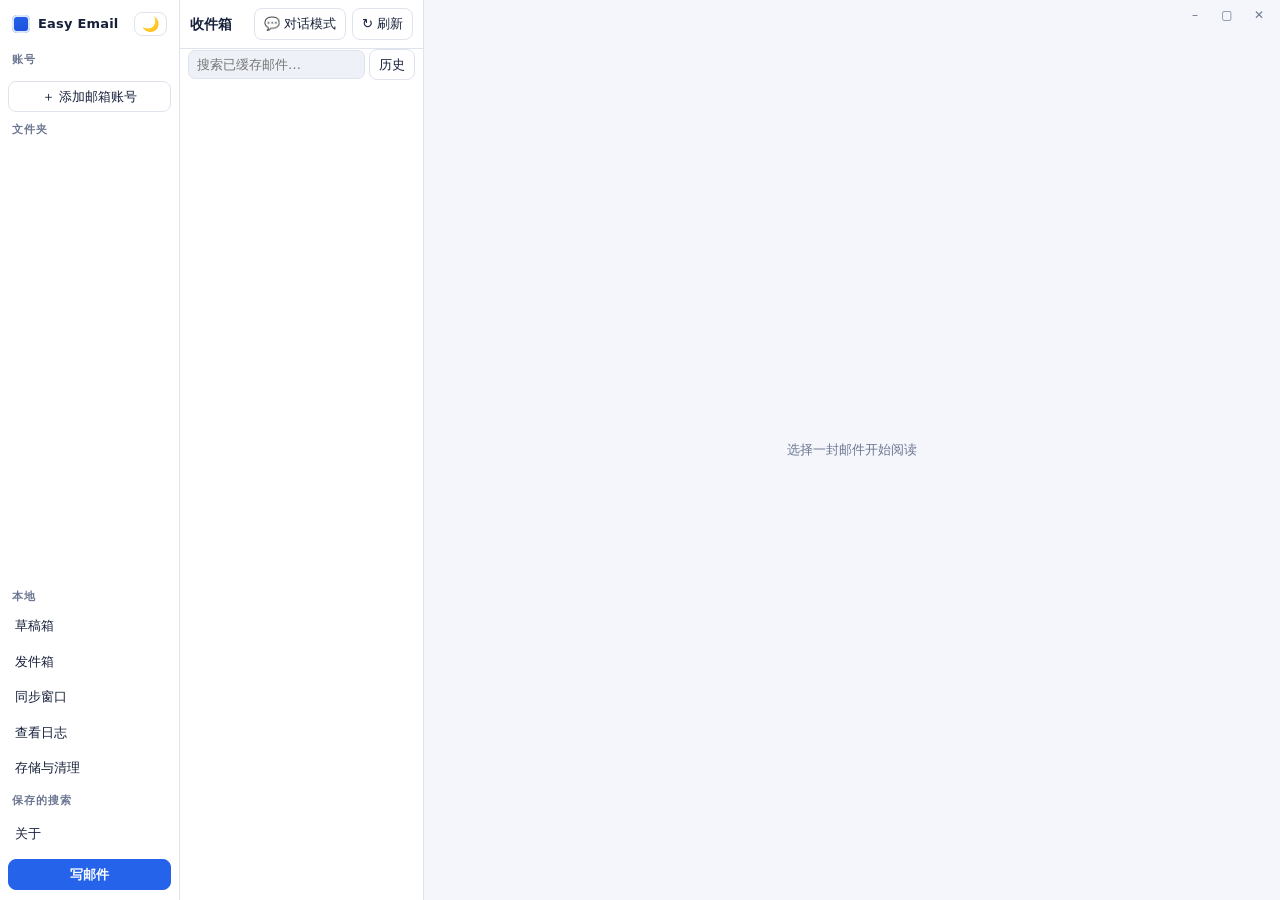
==== commit 1f8ec71b: "存储与清理的界面：先干跑、看懂了才动手（03 第三片，第 95 轮） - 新 src/storage.js（suggestStorageLimit/formatBytes/cleanupSummary" ====
--- a/src/index.html
+++ b/src/index.html
@@ -75,6 +75,14 @@
           <button id="btn-log" class="row" type="button" title="查看最近的程序日志（最多 500 行，内容已脱敏）">
             <span class="label">查看日志</span>
           </button>
+          <!--
+            What the cache costs, and the one place it can be trimmed. The cache only ever grows, and
+            the only way out of a full disk used to be deleting it and syncing again — so this shows
+            the size, offers a dry run, and keeps a log of what a cleanup actually did.
+          -->
+          <button id="btn-storage" class="row" type="button" title="缓存占了多少空间、能清什么、清过什么">
+            <span class="label">存储与清理</span>
+          </button>
         </div>
 
         <!--
@@ -306,6 +314,7 @@
     <script src="reply.js"></script>
     <script src="history.js"></script>
     <script src="saved-search.js"></script>
+    <script src="storage.js"></script>
     <script src="vlist.js"></script>
     <script src="wizard.js"></script>
     <script src="app.js"></script>
--- a/src/style.css
+++ b/src/style.css
@@ -447,6 +447,36 @@
   color: var(--danger);
 }
 
+/* Storage panel: the two buttons that express the consent, and the log under them. */
+.about-storage-actions {
+  display: flex;
+  gap: 6px;
+  margin: 8px 0 4px;
+}
+
+.about-storage-actions .btn:disabled {
+  opacity: 0.55;
+  cursor: not-allowed;
+}
+
+.about-storage-history {
+  margin-top: 10px;
+  padding-top: 8px;
+  border-top: 1px solid var(--border);
+}
+
+.about-storage-history-head {
+  display: flex;
+  align-items: center;
+  justify-content: space-between;
+  font-size: 12px;
+  color: var(--text-dim);
+}
+
+.about-storage-history .about-note {
+  white-space: pre-line;
+}
+
 /*
   Recent queries. It overlaps the list below it on purpose — it is a dropdown, and a real one costs
   the list a row for the second it is open rather than pushing the messages the user is looking at
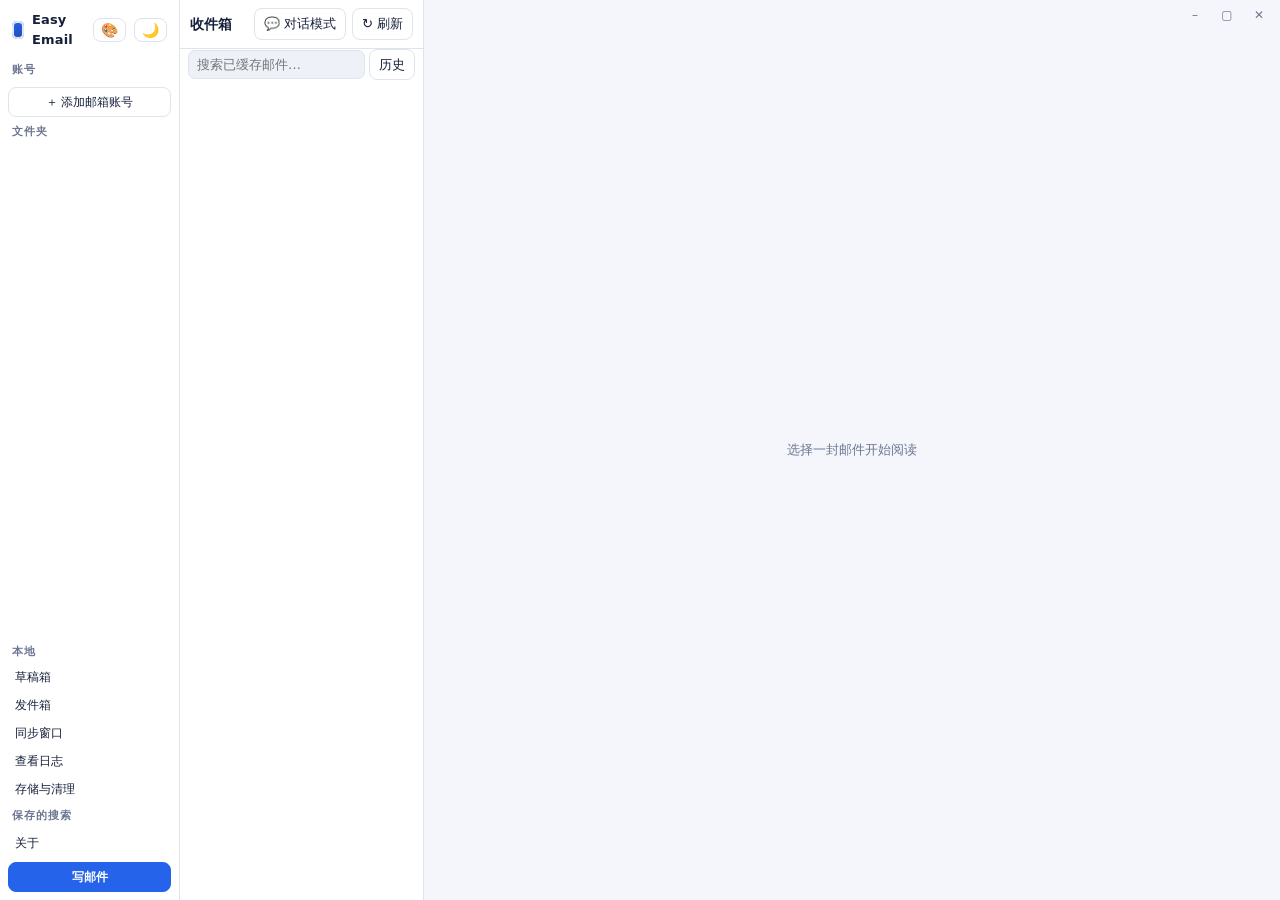
==== commit 0f21ff7b: "慢查询计数接到真正在跑的读路径，首屏先画缓存，主题色独立成轴（第 99 轮） 这一批是性能块第 1/3/4/5/6 项的合并落地（外加主题色那一根独立的轴），每条都带自己的尺子； `reports/p" ====
--- a/src/index.html
+++ b/src/index.html
@@ -34,6 +34,7 @@
         <div class="brand" data-tauri-drag-region>
           <span class="brand-mark"></span>
           <span>Easy Email</span>
+          <button id="btn-accent" class="btn ghost icon" title="主题色：默认蓝（点击切换）" aria-label="切换主题色">🎨</button>
           <button id="btn-theme" class="btn ghost icon" title="切换到深色模式" aria-label="切换主题">🌙</button>
         </div>
 
@@ -313,6 +314,7 @@
     <script src="threads.js"></script>
     <script src="reply.js"></script>
     <script src="history.js"></script>
+    <script src="first-paint.js"></script>
     <script src="saved-search.js"></script>
     <script src="storage.js"></script>
     <script src="vlist.js"></script>
--- a/src/style.css
+++ b/src/style.css
@@ -57,6 +57,82 @@
   color-scheme: dark;
 }
 
+/*
+  Accent colours: a second axis, `data-accent`, that composes with `data-theme`. Each accent
+  overrides only colour tokens — radius, row height and font stay the shared `:root` values above, so
+  a new accent can never change the list density. `color-scheme` is left to the light/dark blocks
+  because it belongs to that axis, not this one.
+
+  The `:not([data-theme='dark'])` guard is what makes the two axes independent rather than
+  order-dependent. Both a plain accent block and the `:root[data-theme='dark']` block are the same
+  specificity (0,2,0), so without the guard a lavender+dark document could pick up the lavender
+  *light* values purely from source order. Scoping each light block to "not dark" removes that
+  entirely; the `[data-theme='dark']` variant then owns dark.
+
+  Mail bodies are NOT touched by any of this: the reading pane is a fixed white document
+  (`buildSandboxedDocument` in src/app.js), so the actual message keeps the sender's own colours under
+  every accent and mode. These blocks only recolour the application shell around it.
+
+  In the dark variants the lavender accent sits toward violet (#b38af0) rather than the light mode's
+  pink (#c56bb5): a warm pink next to a warm red is hard to tell apart on a dark surface, and danger
+  is the one colour that must stay unambiguous.
+*/
+:root[data-accent='lavender'] {
+  --bg: #fbf3f1;
+  --surface: #fffaf8;
+  --surface-2: #f6e8ee;
+  --border: #ecdbe4;
+  --text: #3a2f42;
+  --text-muted: #8a7a93;
+  --accent: #c56bb5;
+  --accent-soft: #f6e4f3;
+  --danger: #cf4d5f;
+  --danger-soft: #fbe6e8;
+  --unread: #c56bb5;
+}
+
+:root[data-accent='lavender'][data-theme='dark'] {
+  --bg: #14121c;
+  --surface: #1d1a28;
+  --surface-2: #262233;
+  --border: #342f45;
+  --text: #e7e3f0;
+  --text-muted: #a99fc0;
+  --accent: #b38af0;
+  --accent-soft: #2a2444;
+  --danger: #ff8a7a;
+  --danger-soft: #3a2330;
+  --unread: #b38af0;
+}
+
+:root[data-accent='sky'] {
+  --bg: #eef4fa;
+  --surface: #ffffff;
+  --surface-2: #e6f0f8;
+  --border: #cfe0ee;
+  --text: #1f2b36;
+  --text-muted: #5f7688;
+  --accent: #2f9fe0;
+  --accent-soft: #dceefb;
+  --danger: #e0555f;
+  --danger-soft: #fdeaea;
+  --unread: #2f9fe0;
+}
+
+:root[data-accent='sky'][data-theme='dark'] {
+  --bg: #0f151b;
+  --surface: #161d25;
+  --surface-2: #1e2833;
+  --border: #2a3846;
+  --text: #e2eaf2;
+  --text-muted: #8fa3b6;
+  --accent: #57b6ee;
+  --accent-soft: #15283a;
+  --danger: #ff8a7a;
+  --danger-soft: #33201f;
+  --unread: #57b6ee;
+}
+
 * {
   box-sizing: border-box;
 }
@@ -177,17 +253,23 @@
 #sidebar {
   display: flex;
   flex-direction: column;
-  gap: 10px;
-  padding: 10px 8px;
+  gap: 7px;
+  padding: 8px 8px;
+  font-size: 12px;
   background: var(--surface);
   border-right: 1px solid var(--border);
-  overflow: hidden;
+  /* The whole panel is the scroll container. The folder list is shown in full and only scrolls
+     when the sidebar genuinely overflows, instead of being squeezed into its own mini-scrollbar by
+     the fixed 本地/保存的搜索/关于/写邮件 stack below it. */
+  overflow-y: auto;
+  overflow-x: hidden;
 }
 
 .brand {
   display: flex;
   align-items: center;
   gap: 8px;
+  font-size: 13px;
   font-weight: 650;
   letter-spacing: 0.2px;
   padding: 2px 4px 6px;
@@ -197,7 +279,9 @@
   width: 18px;
   height: 18px;
   border-radius: 5px;
-  background: linear-gradient(160deg, #2563eb, #1d4ed8);
+  /* Driven by `--accent` so the logo dot follows the chosen accent instead of staying corporate blue
+     under lavender/sky. The gradient's dark end is a shade of the accent itself, not a fixed hex. */
+  background: linear-gradient(160deg, var(--accent), color-mix(in srgb, var(--accent) 72%, #1a1420));
   box-shadow: inset 0 0 0 2px rgba(255, 255, 255, 0.85);
 }
 
@@ -210,15 +294,28 @@
   line-height: 1;
 }
 
+/* With two icon buttons (accent + theme), only the first should absorb the free space; the second
+   would otherwise split it and the pair would drift apart. Ids so this wins over the `.icon` rule. */
+#btn-accent {
+  margin-left: auto;
+}
+
+#btn-theme {
+  margin-left: 0;
+}
+
 .section {
   display: flex;
   flex-direction: column;
-  gap: 6px;
+  gap: 4px;
   min-height: 0;
+  flex: 0 0 auto;
 }
 
 .section.grow {
-  flex: 1;
+  /* Grows to fill slack so the bottom sections stay pinned, but never shrinks below its content —
+     every folder stays visible. */
+  flex: 1 0 auto;
 }
 
 .section-title {
@@ -235,8 +332,13 @@
   display: flex;
   flex-direction: column;
   gap: 2px;
-  overflow-y: auto;
-  min-height: 0;
+}
+
+/* Sidebar rows are denser than the message-list rows: smaller vertical padding so a mailbox with
+   many folders still fits without the panel scrolling. */
+#sidebar .row {
+  padding: 2px 6px;
+  gap: 5px;
 }
 
 /* ---------------------------------------------------------------- buttons */
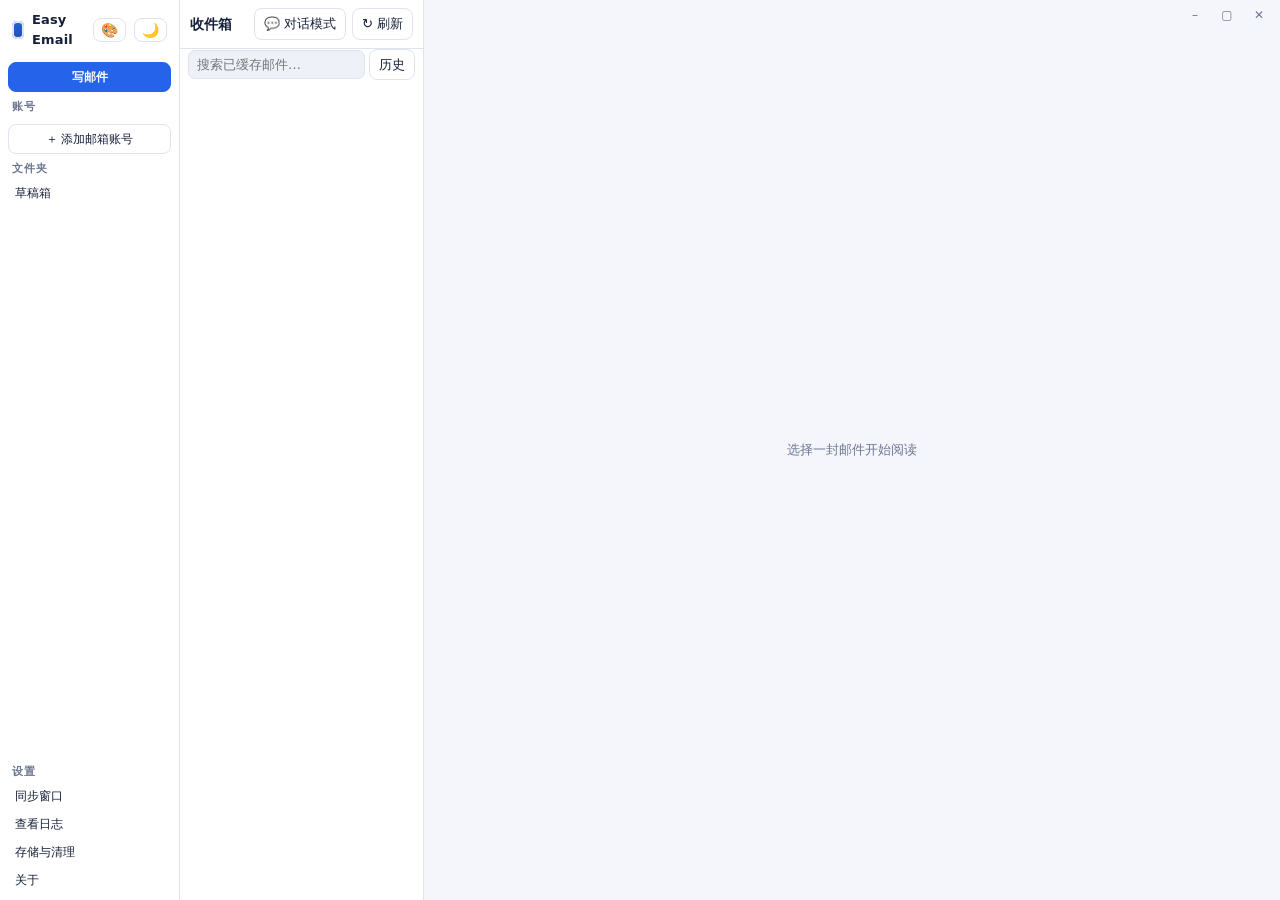
==== commit 1ee8caf1: "侧栏：写邮件不再被滚走，队列只剩一个入口（第 112 轮） design/12 §16 的 A 批，纯展示层。  - 写邮件搬进固定头：sidebar 不再整体滚动，.sidebar-head（品牌+" ====
--- a/src/index.html
+++ b/src/index.html
@@ -31,13 +31,23 @@
         The window's own title bar, drawn here because the native one is off (`decorations: false`).
         Two reason      <!-- ---------------------------------------------------------------- accounts + folders -->
       <aside id="sidebar">
-        <div class="brand" data-tauri-drag-region>
-          <span class="brand-mark"></span>
-          <span>Easy Email</span>
-          <button id="btn-accent" class="btn ghost icon" title="主题色：默认蓝（点击切换）" aria-label="切换主题色">🎨</button>
-          <button id="btn-theme" class="btn ghost icon" title="切换到深色模式" aria-label="切换主题">🌙</button>
-        </div>
-
+        <!--
+          Fixed head (`design/12` §16.4.4): the brand row and 写邮件 do not scroll. The compose button
+          used to sit at the bottom of the scrolling column, so an account with twenty folders pushed
+          the most-used button off screen — principle 3, "the primary action must not be carried away
+          by the scroll".
+        -->
+        <div class="sidebar-head" data-tauri-drag-region>
+          <div class="brand">
+            <span class="brand-mark"></span>
+            <span>Easy Email</span>
+            <button id="btn-accent" class="btn ghost icon" title="主题色：默认蓝（点击切换）" aria-label="切换主题色">🎨</button>
+            <button id="btn-theme" class="btn ghost icon" title="切换到深色模式" aria-label="切换主题">🌙</button>
+          </div>
+          <button id="btn-compose" class="btn primary block">写邮件</button>
+        </div>
+
+        <div class="sidebar-scroll">
         <div class="section">
           <div class="section-title">账号</div>
           <div id="account-list" class="account-list"></div>
@@ -46,24 +56,26 @@
 
         <div class="section grow">
           <div class="section-title">文件夹</div>
-          <div id="mailbox-list" class="mailbox-list"></div>
-        </div>
-
-        <!--
-          Drafts are local (`user.db`), not a server folder, so they are listed separately from the
-          mailbox tree rather than mixed into it: a "草稿箱" that appears only after the server
-          answers would be missing exactly when the network is, which is when drafts matter most.
-        -->
-        <div class="section">
-          <div class="section-title">本地</div>
+          <!--
+            草稿箱 sits with the folders rather than in a 「本地」 group of its own: the user does not
+            distinguish "local" from "on the server" (`design/12` §16.1 principle 2), and a separate
+            heading for one row was a container with nothing to say. The server's `\Drafts` folder is
+            hidden from this list (`folders` still syncs it — the mirror needs it), so the same draft
+            cannot appear twice.
+          -->
           <button id="btn-drafts" class="row" type="button">
             <span class="label">草稿箱</span>
             <span id="drafts-count" class="count"></span>
           </button>
-          <button id="btn-outbox" class="row" type="button">
-            <span class="label">发件箱</span>
-            <span id="outbox-count" class="count"></span>
-          </button>
+          <div id="mailbox-list" class="mailbox-list"></div>
+        </div>
+
+        <!--
+          Everything that used to be a flat 「本地」 group: one heading that meant "not a folder",
+          which is not a thing the user thinks. These are settings, and they say so.
+        -->
+        <div class="section">
+          <div class="section-title">设置</div>
           <button id="btn-sync-window" class="row" type="button" title="决定客户端往回取多少邮件">
             <span class="label">同步窗口</span>
             <span id="sync-window-value" class="count"></span>
@@ -83,6 +95,16 @@
           -->
           <button id="btn-storage" class="row" type="button" title="缓存占了多少空间、能清什么、清过什么">
             <span class="label">存储与清理</span>
+          </button>
+          <!--
+            Which build this is, and how to get a newer one. The version had no home in the UI at all
+            before this: the only place it existed was the installer's filename, which is not
+            something a user reporting a bug can be asked to read out. It is a settings row, not a
+            group of its own — one row under a heading is a container with nothing to hold.
+          -->
+          <button id="btn-about" class="row" type="button">
+            <span class="label">关于</span>
+            <span id="about-version" class="count"></span>
           </button>
         </div>
 
@@ -93,25 +115,15 @@
           row itself. The "所有账号" label is what the row shows when it is global: without it, a
           global row appearing after an account switch looks like it followed the user, which is
           exactly the thing that makes people wonder whether their mail leaked between accounts.
-        -->
-        <div class="section">
+          Hidden while empty (`design/12` §16.4.5): a heading over nothing is a container announcing
+          what it could have held.
+        -->
+        <div id="saved-searches-section" class="section" hidden>
           <div class="section-title">保存的搜索</div>
           <div id="saved-searches" class="saved-searches"></div>
         </div>
 
-        <!--
-          Which build this is, and how to get a newer one. The version had no home in the UI at all
-          before this: the only place it existed was the installer's filename, which is not something
-          a user reporting a bug can be asked to read out.
-        -->
-        <div class="section">
-          <button id="btn-about" class="row" type="button">
-            <span class="label">关于</span>
-            <span id="about-version" class="count"></span>
-          </button>
-        </div>
-
-        <button id="btn-compose" class="btn primary block">写邮件</button>
+        </div>
       </aside>
 
       <!-- ---------------------------------------------------------------- message list -->
@@ -129,6 +141,18 @@
           </div>
         </header>
         <!--
+          「已发送」holds two different things, and mixing them in one list is how the two sources of
+          truth (the cache and the queue) start disagreeing (`design/07` §14.5 D5). So the list head
+          has a switch: `全部` reads only `cache.messages`, `待发` reads only `user.db`'s outbox.
+          Never both in one list, never a row whose position depends on which source it came from.
+        -->
+        <div id="sent-tabs" class="sent-tabs" role="tablist" aria-label="已发送与待发" hidden>
+          <button id="sent-tab-all" class="sent-tab active" role="tab" aria-selected="true" type="button">全部</button>
+          <button id="sent-tab-pending" class="sent-tab" role="tab" aria-selected="false" type="button">
+            待发<span id="sent-tab-pending-count" class="count"></span>
+          </button>
+        </div>
+        <!--
           Says out loud that what is on screen came from the cache, not from the server, and why.
           Without it a stale inbox reads as an up-to-date one, which is the failure this whole cache
           exists to avoid (`design/20-v0.2-plan.md` V2-B). The wording comes from the backend's
@@ -308,17 +332,27 @@
     <div id="modal-root" class="modal-root" hidden></div>
     <div id="toast-root" class="toast-root"></div>
 
-    <!-- Before app.js: it owns the payload shapes app.js sends (see the header of payload.js). -->
-    <script src="window.js"></script>
-    <script src="payload.js"></script>
-    <script src="threads.js"></script>
-    <script src="reply.js"></script>
-    <script src="history.js"></script>
-    <script src="first-paint.js"></script>
-    <script src="saved-search.js"></script>
-    <script src="storage.js"></script>
-    <script src="vlist.js"></script>
-    <script src="wizard.js"></script>
-    <script src="app.js"></script>
+    <!--
+      Before app.js: it owns the payload shapes app.js sends (see the header of payload.js).
+
+      All twelve are `defer`, which keeps their execution order (deferred scripts run in document order,
+      before DOMContentLoaded) but lets the fetches overlap: a blocking `<script>` is only discovered when
+      the parser reaches it, so over the embedded-asset protocol the twelve transfers serialize. Measured
+      2026-10-20, eight launches each way in one session: the last asset lands 284 ms after the page origin
+      instead of 439 ms, but the leg up to `boot` only moves 445 → 417 ms — the ~130 ms of *executing* these
+      modules was already on the critical path, and overlapping their transfer does not remove it.
+      theme.js stays synchronous in <head> — it must stamp `data-theme` before the first paint.
+    -->
+    <script defer src="window.js"></script>
+    <script defer src="payload.js"></script>
+    <script defer src="threads.js"></script>
+    <script defer src="reply.js"></script>
+    <script defer src="history.js"></script>
+    <script defer src="first-paint.js"></script>
+    <script defer src="saved-search.js"></script>
+    <script defer src="storage.js"></script>
+    <script defer src="vlist.js"></script>
+    <script defer src="wizard.js"></script>
+    <script defer src="app.js"></script>
   </body>
 </html>
--- a/src/style.css
+++ b/src/style.css
@@ -258,9 +258,28 @@
   font-size: 12px;
   background: var(--surface);
   border-right: 1px solid var(--border);
-  /* The whole panel is the scroll container. The folder list is shown in full and only scrolls
-     when the sidebar genuinely overflows, instead of being squeezed into its own mini-scrollbar by
-     the fixed 本地/保存的搜索/关于/写邮件 stack below it. */
+  /* The panel itself does not scroll any more (`design/12` §16.4.4): 写邮件 is fixed at the top and
+     only `.sidebar-scroll` moves. While the whole column scrolled, an account with twenty folders
+     pushed the most-used button off screen — the primary action was part of the scroll content. */
+  overflow: hidden;
+}
+
+/* Brand row + 写邮件, outside the scroll area. */
+.sidebar-head {
+  display: flex;
+  flex-direction: column;
+  gap: 7px;
+  flex: none;
+}
+
+/* Everything else: the one scroll container. `min-height: 0` is what lets a flex child actually
+   shrink below its content, which is the difference between "scrolls" and "pushes the footer out". */
+.sidebar-scroll {
+  display: flex;
+  flex-direction: column;
+  gap: 7px;
+  flex: 1;
+  min-height: 0;
   overflow-y: auto;
   overflow-x: hidden;
 }
@@ -619,6 +638,50 @@
   text-align: center;
 }
 
+/* 「已发送」的两个档 (`design/07` §14.5 D5). A switch, not two lists: `全部` reads only the cache,
+   `待发` reads only the outbox, and nothing ever mixes the two sources in one list. Kept quiet and
+   in the list header rather than in the sidebar, because it changes what this pane is showing — not
+   where you are. */
+.sent-tabs {
+  display: flex;
+  gap: 4px;
+  margin: 0 10px 6px;
+  padding: 2px;
+  border-radius: 7px;
+  background: var(--surface-2, var(--bg-soft));
+  border: 1px solid var(--border);
+  flex: none;
+}
+
+.sent-tab {
+  flex: 1;
+  border: 0;
+  border-radius: 5px;
+  padding: 4px 8px;
+  font-size: 12px;
+  font-family: inherit;
+  color: var(--text-muted);
+  background: transparent;
+  cursor: pointer;
+}
+
+.sent-tab:hover {
+  color: var(--text);
+}
+
+.sent-tab.active {
+  color: var(--text);
+  background: var(--bg);
+  box-shadow: 0 1px 2px rgb(0 0 0 / 12%);
+}
+
+.sent-tab .count {
+  margin-left: 5px;
+  font-size: 11px;
+  color: var(--text-muted);
+  font-variant-numeric: tabular-nums;
+}
+
 /* "This is cached data, and here is why." Deliberately quieter than a toast: it stays until the
    next successful refresh, so it must not shout, and it must not look like an error the user
    caused. Only the auth wording gets the danger colour, because that one is actionable. */
@@ -865,10 +928,87 @@
   color: var(--accent);
 }
 
+/* 「副本已归档 / 仅本地记录」 on a row of 「已发送」 (`design/07` §14.5 D2). Small and right-aligned:
+   it is an answer to a question the user only asks when they go looking, so it must not compete with
+   the subject — but it must be readable without opening the message. */
+.msg-sent-state {
+  margin-left: 6px;
+  padding: 0 4px;
+  border-radius: 3px;
+  font-size: 10.5px;
+  font-weight: 400;
+  color: var(--text-muted);
+  background: var(--surface-2, var(--bg-soft));
+  border: 1px solid var(--border);
+  vertical-align: 1px;
+  white-space: nowrap;
+}
+
+.msg-sent-state.local {
+  color: var(--text-muted);
+  border-style: dashed;
+}
+
+/* 「已发出，副本待归档 (m)」: a fact that belongs to neither tab's list, so it sits above the rows as
+   a line rather than pretending to be a row (it has no uid, no date order, and no reader). */
+.outbox-awaiting {
+  padding: 6px 10px;
+  font-size: 11.5px;
+  color: var(--text-muted);
+  border-bottom: 1px solid var(--border);
+  flex: none;
+}
+
 .outbox-error {
   margin-top: 2px;
   font-size: 11px;
   color: var(--danger);
+  white-space: pre-wrap;
+}
+
+/* Outbox rows are not part of the virtualised list — there are a handful of them, and one can be
+   opened to show the whole record. The fixed height plus `overflow: hidden` above is what makes the
+   mail list cheap; here it would clip exactly the thing the user clicked to read. */
+.msg.outbox-row {
+  height: auto;
+  overflow: visible;
+}
+
+.outbox-detail {
+  margin-top: 6px;
+  padding: 8px 10px;
+  border: 1px solid var(--border);
+  border-radius: 8px;
+  background: var(--surface-2);
+  cursor: text;
+  /* The row itself is a single line; the record inside it is not. */
+  white-space: normal;
+}
+
+.outbox-verdict {
+  margin: 0 0 6px;
+  font-weight: 600;
+  color: var(--text);
+}
+
+.outbox-detail dl {
+  display: grid;
+  grid-template-columns: max-content 1fr;
+  gap: 2px 10px;
+  margin: 0;
+  font-size: 12px;
+  line-height: 1.5;
+}
+
+.outbox-detail dt {
+  color: var(--text-muted);
+  white-space: nowrap;
+}
+
+.outbox-detail dd {
+  margin: 0;
+  color: var(--text);
+  overflow-wrap: anywhere;
   white-space: pre-wrap;
 }
 
@@ -947,14 +1087,6 @@
   display: none;
 }
 
-.saved-empty {
-  margin: 2px 0 4px;
-  padding: 0 8px;
-  color: var(--text-dim);
-  font-size: 11px;
-  line-height: 1.5;
-}
-
 /*
   One row: the name runs the query, and ✎ / ✕ sit beside it. They are separate small buttons rather
   than a menu on the row, because deleting a saved search is a click a user would rather not make by
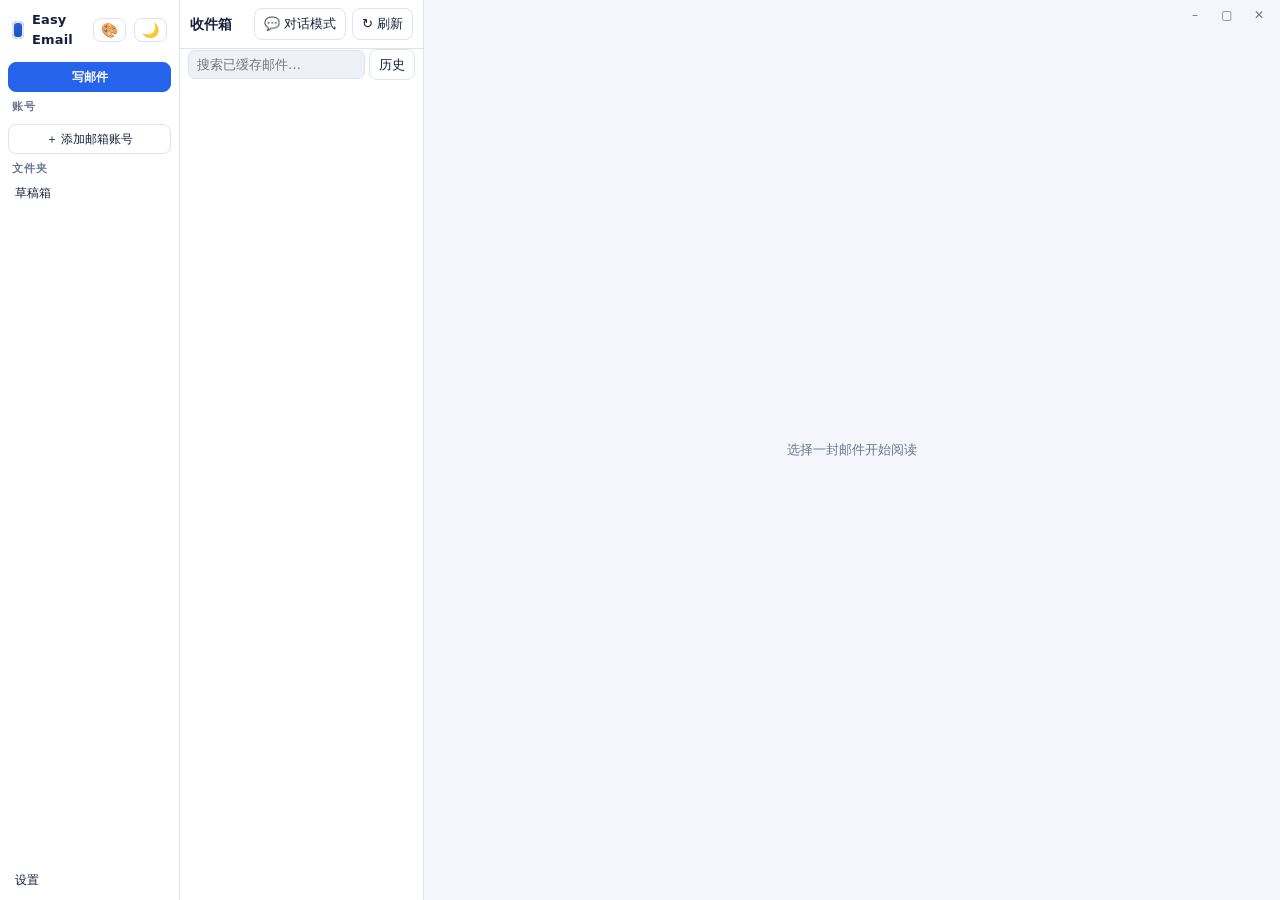
==== commit da7e4acb: "悬浮白字、设置铺开、会话里的回复不现身（第 122 轮） 三件用户报的界面问题，原因各不相同：  1. 悬浮「写邮件」全白：`.btn:hover:not(:disabled)` (0,3,0) 赢过" ====
--- a/src/index.html
+++ b/src/index.html
@@ -27,9 +27,7 @@
   </head>
   <body>
     <div id="app">
-      <!--
-        The window's own title bar, drawn here because the native one is off (`decorations: false`).
-        Two reason      <!-- ---------------------------------------------------------------- accounts + folders -->
+      <!-- ---------------------------------------------------------------- accounts + folders -->
       <aside id="sidebar">
         <!--
           Fixed head (`design/12` §16.4.4): the brand row and 写邮件 do not scroll. The compose button
@@ -71,40 +69,23 @@
         </div>
 
         <!--
-          Everything that used to be a flat 「本地」 group: one heading that meant "not a folder",
-          which is not a thing the user thinks. These are settings, and they say so.
+          One row, not four.
+
+          These used to be four rows sitting open under a 设置 heading: 同步窗口 / 查看日志 / 存储与清理
+          / 关于. That made the *least* used part of the window the tallest thing in the sidebar — the
+          folder list, which is what the sidebar is for, got pushed down by settings nobody opened on
+          purpose. A settings area is a place you go, not a list you read, so it is now one row that
+          opens them (`openSettings`), and the whole area is behind that one click.
+
+          The sync window stays on the row as its value, because it is the one of the four that says
+          something about *now*: "今天额度已用完" is the answer to "why has nothing arrived", and hiding
+          that behind a click would bring back the exact confusion the row was added for
+          (`design/04` §5.7). The label is a state, not the setting.
         -->
         <div class="section">
-          <div class="section-title">设置</div>
-          <button id="btn-sync-window" class="row" type="button" title="决定客户端往回取多少邮件">
-            <span class="label">同步窗口</span>
+          <button id="btn-settings" class="row" type="button" title="同步窗口、查看日志、存储与清理、关于">
+            <span class="label">设置</span>
             <span id="sync-window-value" class="count"></span>
-          </button>
-          <!--
-            The log, readable. Rotation (8 MB, seven files) only means something to the user if they
-            can look at the thing being rotated; otherwise the cap is a promise about a file nobody
-            sees.
-          -->
-          <button id="btn-log" class="row" type="button" title="查看最近的程序日志（最多 500 行，内容已脱敏）">
-            <span class="label">查看日志</span>
-          </button>
-          <!--
-            What the cache costs, and the one place it can be trimmed. The cache only ever grows, and
-            the only way out of a full disk used to be deleting it and syncing again — so this shows
-            the size, offers a dry run, and keeps a log of what a cleanup actually did.
-          -->
-          <button id="btn-storage" class="row" type="button" title="缓存占了多少空间、能清什么、清过什么">
-            <span class="label">存储与清理</span>
-          </button>
-          <!--
-            Which build this is, and how to get a newer one. The version had no home in the UI at all
-            before this: the only place it existed was the installer's filename, which is not
-            something a user reporting a bug can be asked to read out. It is a settings row, not a
-            group of its own — one row under a heading is a container with nothing to hold.
-          -->
-          <button id="btn-about" class="row" type="button">
-            <span class="label">关于</span>
-            <span id="about-version" class="count"></span>
           </button>
         </div>
 
@@ -247,6 +228,7 @@
             <div class="reader-toolbar">
               <button id="btn-reply" class="btn ghost">回复</button>
               <button id="btn-forward" class="btn ghost">转发</button>
+              <button id="btn-resend" class="btn ghost" title="把原信原样搬到写信界面，收件人和附件都带上">再次发送</button>
               <button id="btn-toggle-read" class="btn ghost">标为未读</button>
               <button id="btn-delete" class="btn danger">删除</button>
             </div>
@@ -304,6 +286,7 @@
             <div class="reader-toolbar">
               <button id="btn-thread-reply" class="btn ghost">回复</button>
               <button id="btn-thread-forward" class="btn ghost">转发</button>
+              <button id="btn-thread-resend" class="btn ghost" title="把原信原样搬到写信界面，收件人和附件都带上">再次发送</button>
               <button id="btn-thread-toggle-read" class="btn ghost">标为未读</button>
               <button id="btn-thread-delete" class="btn danger">删除</button>
             </div>
--- a/src/style.css
+++ b/src/style.css
@@ -391,7 +391,18 @@
   font-weight: 600;
 }
 
+/*
+  A primary button keeps its accent on hover — `background` here is not redundant.
+
+  `.btn:hover:not(:disabled)` above is specificity (0,3,0) and comes *earlier*, while `.btn.primary`
+  is only (0,2,0): so on hover the generic rule won and repainted the button with `--surface-2` — a
+  near-white — while the primary rule's `color: #fff` stayed. The label went white on white: the
+  button read as "empty" exactly when the pointer was on it. Restating the accent here (0,4,0, later)
+  is what keeps the paint; the brightness is then the only thing that changes.
+*/
 .btn.primary:hover:not(:disabled) {
+  background: var(--accent);
+  border-color: var(--accent);
   filter: brightness(1.08);
 }
 
@@ -484,6 +495,25 @@
   border-radius: 50%;
   background: var(--unread);
   flex: none;
+}
+
+/* The 设置 dialog's list of entries. Same `.row` shape as the sidebar, because it is the same kind
+   of thing — a line you click — but it needs a little more air and a chevron saying "this opens
+   something", which a sidebar folder row does not need. */
+.settings-menu {
+  display: flex;
+  flex-direction: column;
+  gap: 2px;
+}
+
+.settings-menu .row {
+  padding: 9px 10px;
+}
+
+.settings-menu .row .chevron {
+  flex: none;
+  color: var(--text-muted);
+  font-size: 12px;
 }
 
 /* ---------------------------------------------------------------- message list */
@@ -966,10 +996,16 @@
   white-space: pre-wrap;
 }
 
-/* Outbox rows are not part of the virtualised list — there are a handful of them, and one can be
-   opened to show the whole record. The fixed height plus `overflow: hidden` above is what makes the
-   mail list cheap; here it would clip exactly the thing the user clicked to read. */
-.msg.outbox-row {
+/* Rows that are **not** part of the virtualised list: the outbox queue and the drafts.
+
+   `.msg` above is `height: var(--msg-height); overflow: hidden` — that fixed height is what makes
+   the mail list cheap, because the window arithmetic can multiply instead of measuring. A draft row
+   carries three blocks (sender, subject, the 丢弃 button) and measures about 63 px of content in a
+   44 px box, so the button was **clipped away entirely**: the user could see their draft and had no
+   way to delete it, with no error anywhere and nothing in the gate to notice. The outbox has the
+   same shape for the same reason (one of its rows opens into a whole record). */
+.msg.outbox-row,
+.msg.draft-row {
   height: auto;
   overflow: visible;
 }
@@ -1536,6 +1572,41 @@
   font-style: italic;
 }
 
+/*
+  A reply that was just sent from the conversation's own box, before the cache has its Sent copy.
+
+  It is drawn like one of the user's bubbles (`.mine`) so it lands on the right, where the eye already
+  is, but it is not clickable and not a placeholder for a message: it is the outbox row, shown where
+  the user was typing. The dashed edge is what says "this is not on the server yet" — and it stops
+  saying that (the state text changes) when the queue moves, so the bubble never claims more than the
+  outbox knows.
+*/
+.bubble.pending {
+  cursor: default;
+  border-style: dashed;
+}
+
+.bubble.pending.failed {
+  border-color: var(--danger);
+}
+
+.bubble.pending .bubble-head .state {
+  flex: none;
+  font-size: 11px;
+}
+
+.bubble.pending.failed .bubble-head .state {
+  color: var(--danger);
+}
+
+/* The whole reply, not a preview: the user just wrote it and is checking it went out. Four clamped
+   lines would hide the end of the very sentence they are looking for. */
+.bubble.pending .bubble-preview {
+  display: block;
+  overflow: visible;
+  white-space: pre-wrap;
+}
+
 .bubble-body {
   display: flex;
   flex-direction: column;
@@ -1893,12 +1964,29 @@
 
 /* ---------------------------------------------------------------- toast */
 
+/* 操作提示（「邮件已删除」这类）：**顶部居中**，不是右下角。
+
+   The first version put them bottom-right, which is the web convention and was never a decision —
+   and it is wrong for this window: every button the user presses (回复/转发/删除/发送) sits at the
+   **top left** of the reading pane or in the sidebar, so a message appearing in the far bottom-right
+   corner of a 1200 px window is both away from the eye and away from the pointer, and it is gone in
+   five seconds. The user said so before any of us noticed.
+
+   Then the user asked for the middle of the window, which is the third position this has had: the
+   point is not "which corner" but "wherever the eye already is", and the eye is on the message they
+   just acted on. Centred covers a little of that message for the few seconds the notice lives, and
+   that is the trade the user chose after seeing the alternative.
+
+   Centred on both axes, so a stack of two or three notices grows outwards from the middle rather
+   than pushing off one edge. */
 .toast-root {
   position: fixed;
-  right: 18px;
-  bottom: 18px;
+  left: 50%;
+  top: 50%;
+  transform: translate(-50%, -50%);
   display: flex;
   flex-direction: column;
+  align-items: center;
   gap: 8px;
   z-index: 60;
   max-width: 420px;
@@ -1913,7 +2001,7 @@
   padding: 11px 14px;
   font-size: 13px;
   white-space: pre-wrap;
-  animation: slide-in 0.16s ease;
+  animation: toast-in 0.16s ease;
 }
 
 .toast.ok {
@@ -1937,10 +2025,13 @@
   font-size: 12px;
 }
 
-@keyframes slide-in {
+/* A centred notice has no edge to come from, so it fades up in place with a barely-there scale.
+   Sliding is what a corner-anchored toast does; in the middle of the window it would look like the
+   message was thrown at the user. */
+@keyframes toast-in {
   from {
     opacity: 0;
-    transform: translateY(6px);
+    transform: scale(0.98);
   }
 }
 
@@ -1949,6 +2040,23 @@
   color: var(--text-muted);
   font-size: 13px;
   line-height: 1.7;
+}
+
+/*
+  The line under an empty list that says why it is empty (`design/07` §14.8).
+
+  Smaller and closer to the text above than `.empty` is, because it is a footnote to that sentence
+  rather than a second statement — and muted, because it is a fact about this machine, not an error.
+  No border and no background: it must not read as a banner, which is what the sync notice already
+  looks like, and two things that look like alerts in one pane is one too many.
+*/
+.empty-note {
+  padding: 0 18px 24px;
+  margin-top: -12px;
+  color: var(--text-muted);
+  font-size: 12px;
+  line-height: 1.6;
+  opacity: 0.85;
 }
 
 .spinner {
